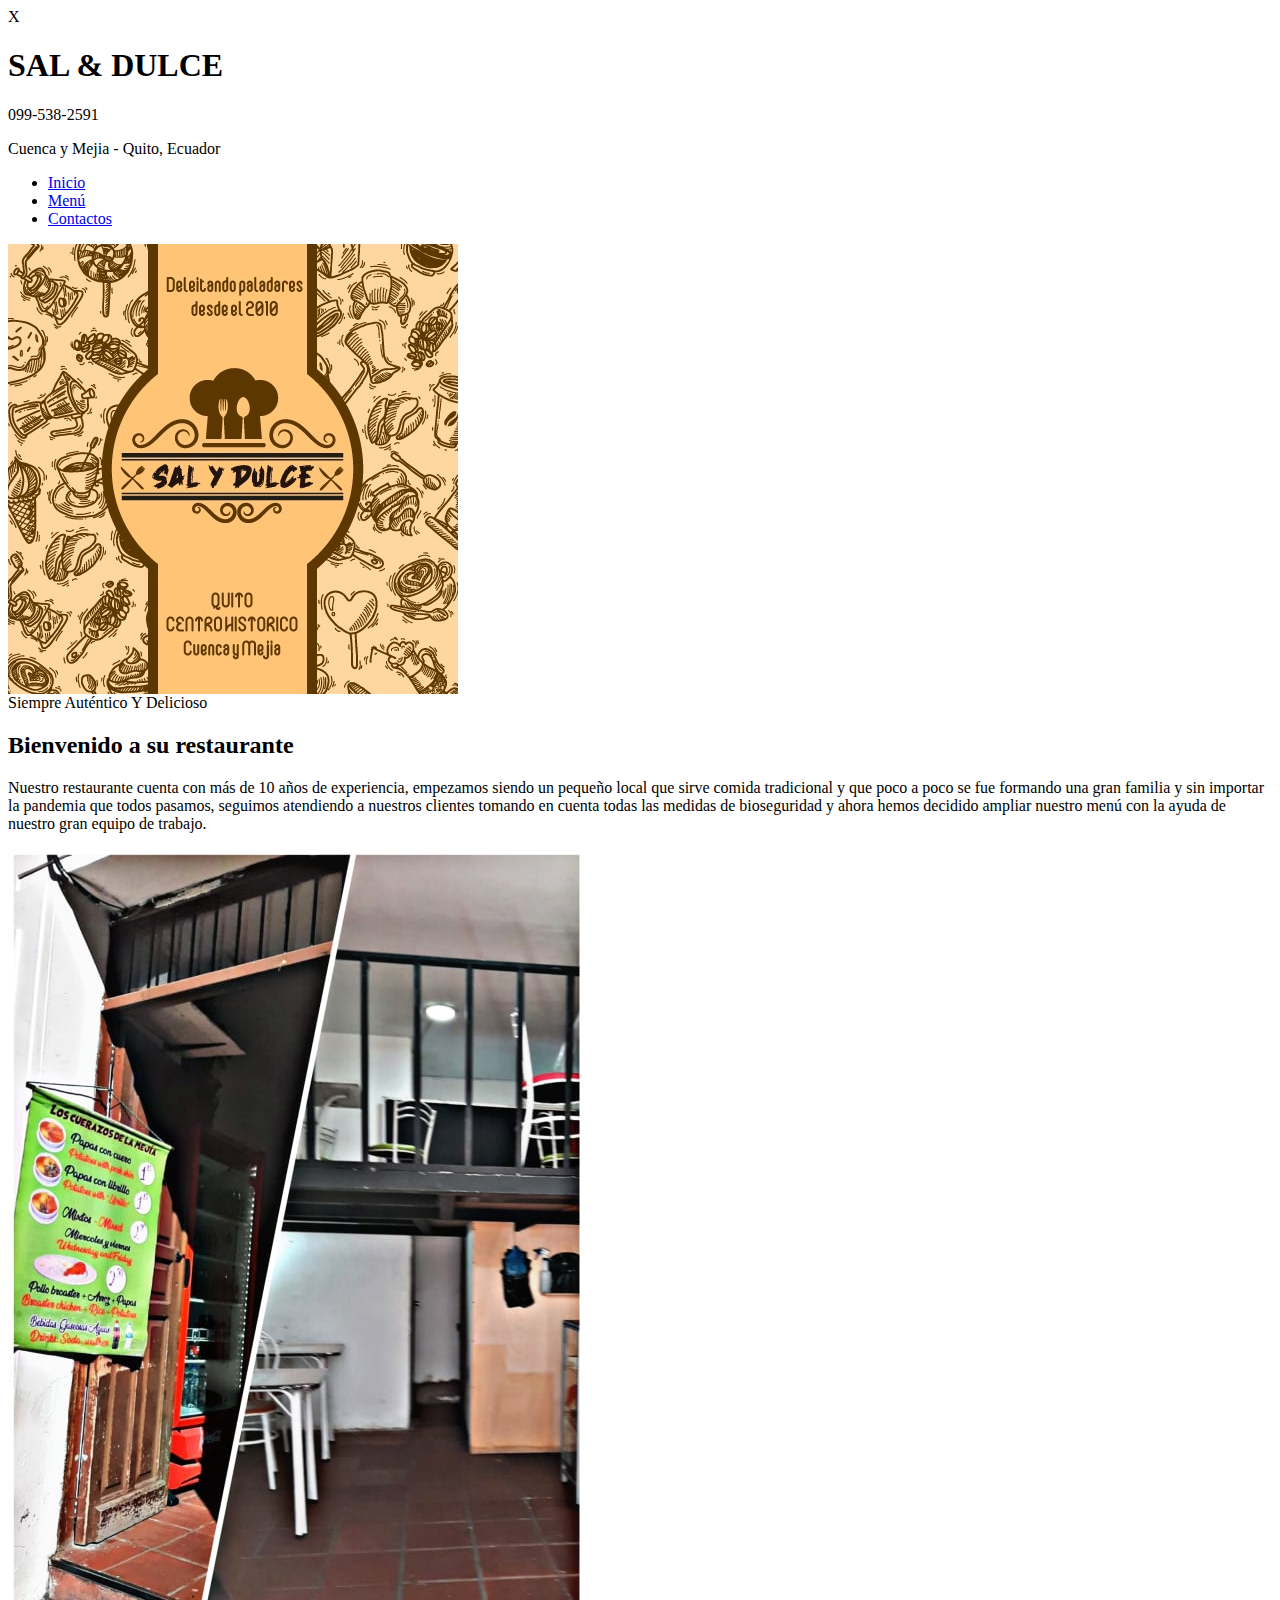
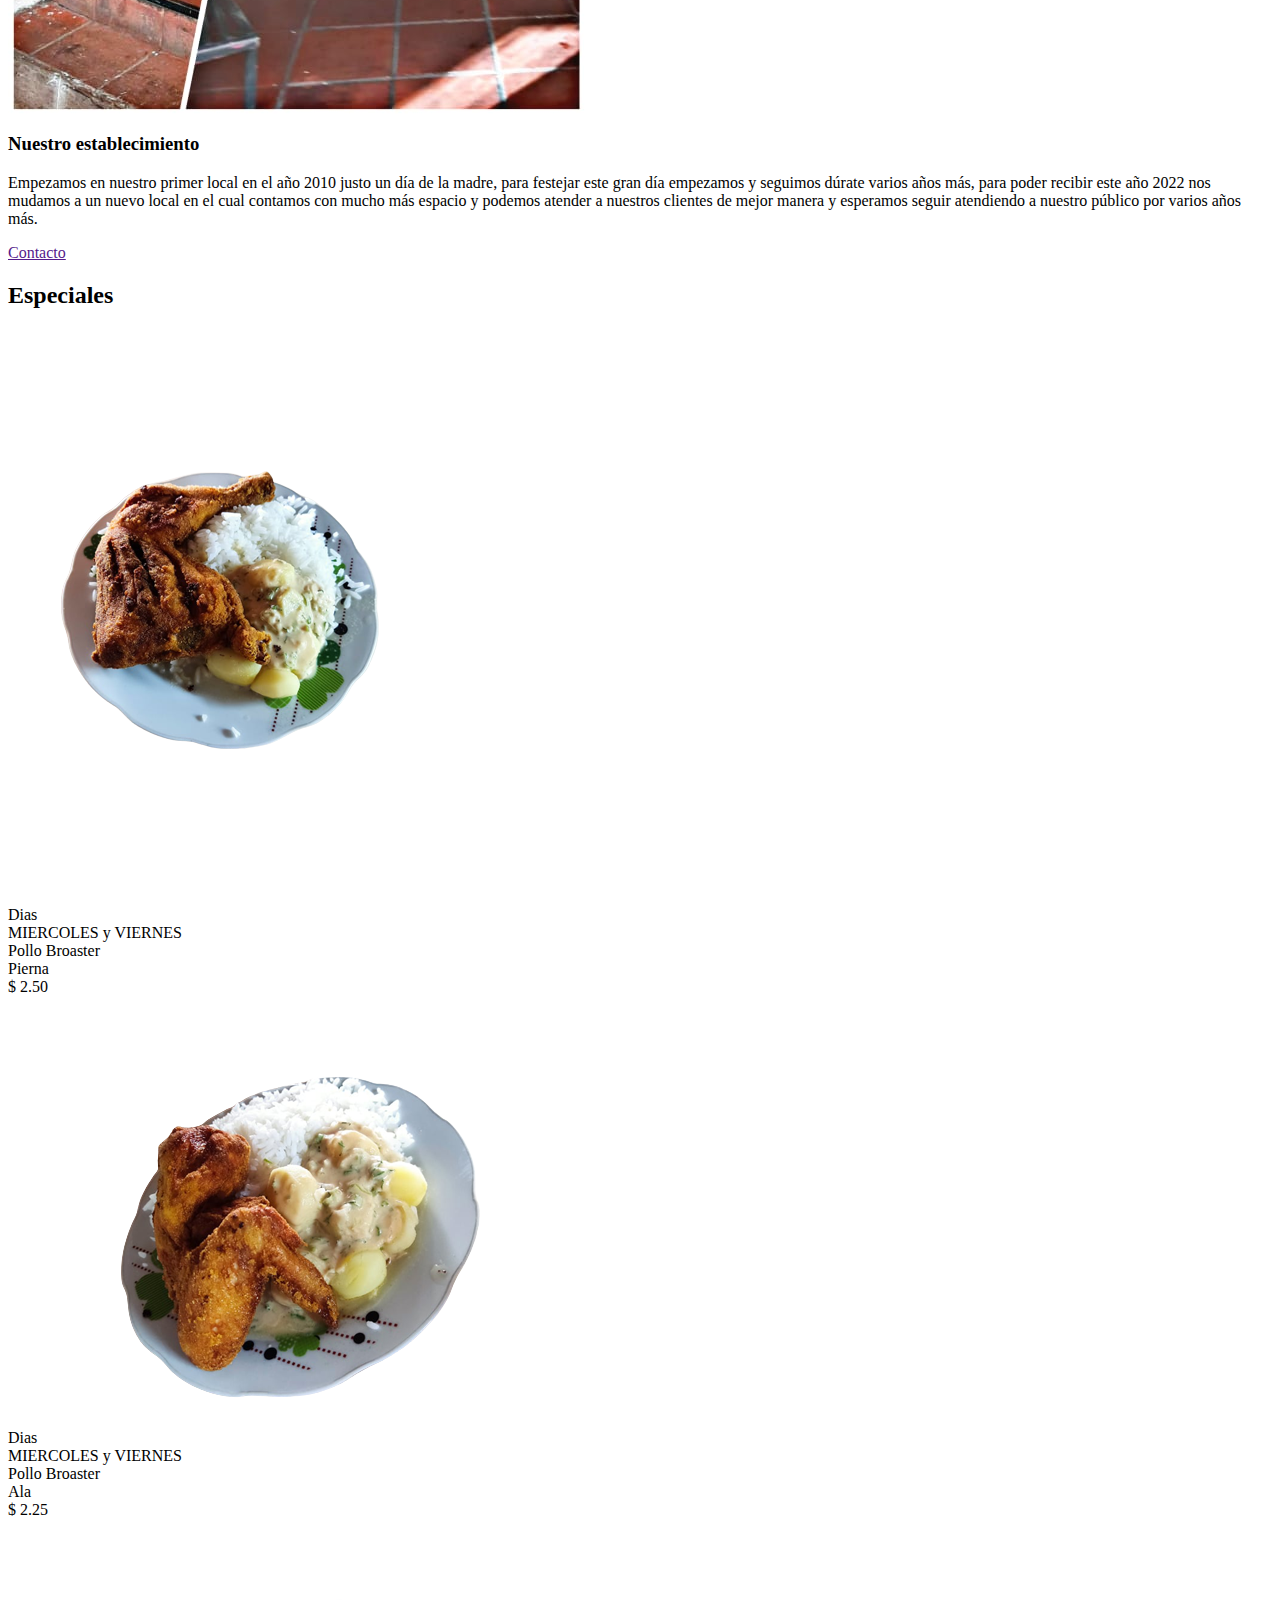
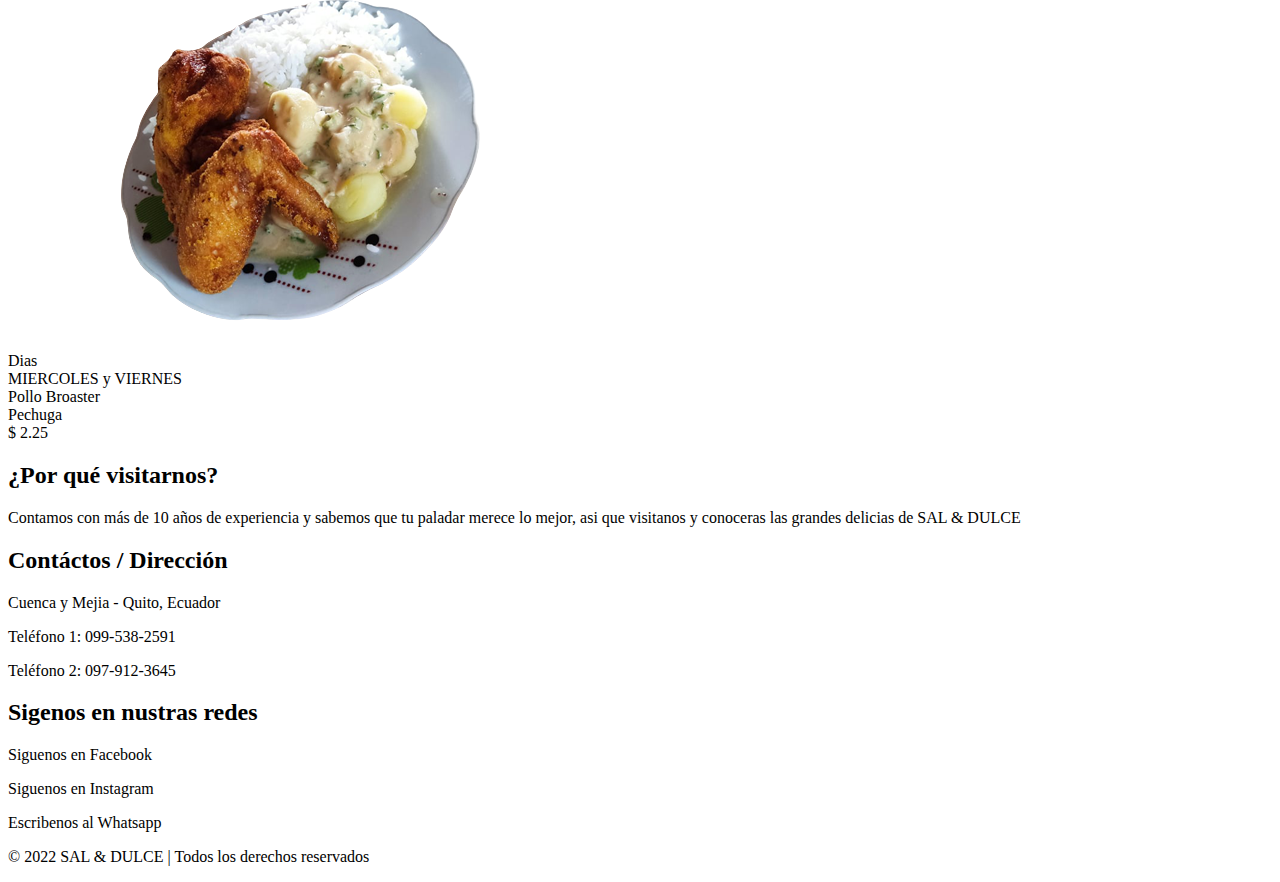
==== index.html @ 640c5a64 "Add files via upload" ====
<html lang="es">
  <head>
    <meta charset="utf-8">
    <title>SAL & DULCE</title>
    <meta name="viewport" content="width=device-width, user-scalable=yes, initial-scale=1.0, maximum-scale=3.0, minimum-scale=1.0">
    <link rel="shortcut icon" href="imagen/Pestaña.jpeg" type="img/x-icon">
    <link rel="stylesheet" href="estilos.css">
    <link rel="stylesheet" href="css/fontello.css">
  </head>
  <body>
    <div class="modal" id="modal">
      <div class="modal__content">
        <img src="" alt="" class="modal__img" id="modal__img">
      </div>
      <div class="modal__boton" id="modal__boton">X</div>
    </div>
    <header class="main-header">
      <div class="container container--flex">
        <div class="logo-container column column--50">
          <h1 class="logo">SAL & DULCE</h1>
        </div>
        <div class="main-header__contacInfo column column--50">
          <p class="main-header__contacInfo__phone">
            <span class="icon-phone">099-538-2591</span>
          </p>
          <p class="main-header__contacInfo__address">
            <span class="icon-location">Cuenca y Mejia - Quito, Ecuador</span>
          </p>
        </div>
      </div>
      </header>
      <nav class="main-nav">
        <div class="container container--flex">
          <span class="icon-menu" id="btnmenu"></span>
          <ul class="menu" id="menu">
            <li class="menu__item"><a href="index.html" class="menu__link menu__link--select">Inicio</a></li>
            <!--<li class="menu__item"><a href="nosotros.html" class="menu__link">Nosotros</a></li>-->
            <li class="menu__item"><a href="menu.html" class="menu__link">Menú</a></li>
            <li class="menu__item"><a href="contacto.html" class="menu__link">Contactos</a></li>
          </ul>
          <div class="social-icon">
            <a href="https://www.facebook.com/Sal-Dulce-102624468648992" class="social-icon__link">
              <spam class="icon-facebook"></spam>
            </a>
            <a href="https://www.instagram.com/salydulce58/" class="social-icon__link">
              <spam class="icon-instagram"></spam>
            </a>
            <a href="" class="social-icon__link">
              <spam class="icon-whatsapp"></spam>
            </a>
          </div>
        </div>
      </nav>
      <section class="banner">
        <img src="imagen/baner-inicio.jpeg" alt="" class="banner__img">
        <div class="banner__content">Siempre Auténtico Y Delicioso</div>
      </section>
      <main class="main">
        <section class="group group--color">
          <div class="container">
            <h2 class="main__title">Bienvenido a su restaurante</h2>
            <p class="main__txt">Nuestro restaurante cuenta con más de 10 años de experiencia, empezamos siendo un pequeño local que sirve comida tradicional y que poco a poco se fue formando una gran familia y sin importar la pandemia que todos pasamos, seguimos atendiendo a nuestros clientes tomando en cuenta todas las medidas de bioseguridad y ahora hemos decidido ampliar nuestro menú con la ayuda de nuestro gran equipo de trabajo.</p>
          </div>
        </section>
        <section class="group main__about__description">
          <div class="container container--flex">
            <div class="column column--50">
              <img src="imagen/local.jpg" alt="">
            </div>
            <div class="column column--50">
              <h3 class="column__title">Nuestro establecimiento</h3>
              <p class="column__txt">Empezamos en nuestro primer local en el año 2010 justo un día de la madre, para festejar este gran día empezamos y seguimos dúrate varios años más, para poder recibir este año 2022 nos mudamos a un nuevo local en el cual contamos con mucho más espacio y podemos atender a nuestros clientes de mejor manera y esperamos seguir atendiendo a nuestro público por varios años más.</p>
              <a href="" class="btn btn--contact">Contacto</a>
            </div>
          </div>
        </section>
        <section class="group today-special">
          <h2 class="group__title">Especiales</h2>
          <div class="container container--flex">
              <div class="column column--50-25">
                <img src="imagen/comidas/pierna.png" alt="" class="gallery__img today-special__img">
                <div class="today-special__title">Dias <br> MIERCOLES y VIERNES</div>
                <div class="today-special__title">Pollo Broaster <br> Pierna</div>
                <div class="today-special__price">$ 2.50</div>
              </div>
              <div class="column column--50-25">
                <img src="imagen/comidas/ala.png" alt="" class="gallery__img today-special__img">
                <div class="today-special__title">Dias <br> MIERCOLES y VIERNES</div>
                <div class="today-special__title">Pollo Broaster <br> Ala</div>
                <div class="today-special__price">$ 2.25</div>
              </div>
              <div class="column column--50-25">
                <img src="imagen/comidas/ala.png" alt="" class="gallery__img today-special__img">
                <div class="today-special__title">Dias <br> MIERCOLES y VIERNES</div>
                <div class="today-special__title">Pollo Broaster <br> Pechuga</div>
                <div class="today-special__price">$ 2.25</div>
              </div>
          </div>
        </section>
      </main>
      <footer class="main-footer">
        <div class="container container--flex">
          <div class="column column--33">
            <h2 class="column__title">¿Por qué visitarnos?</h2>
            <p class="column__txt">Contamos con más de 10 años de experiencia y sabemos que tu paladar merece lo mejor, asi que visitanos y conoceras las grandes delicias de SAL & DULCE</p>
          </div>
          <div class="column column--33">
            <h2 class="column__title">Contáctos / Dirección</h2>
            <p class="column__txt">Cuenca y Mejia - Quito, Ecuador</p>
            <p class="column__txt">Teléfono 1: 099-538-2591</p>
            <p class="column__txt">Teléfono 2: 097-912-3645</p>
          </div>
          <div class="column column--33">
            <h2 class="column__title">Sigenos en nustras redes</h2>
            <p class="column__txt"><a href="https://www.facebook.com/Sal-Dulce-102624468648992" class="icon-facebook"></a>Siguenos en Facebook</p>
            <p class="column__txt"><a href="https://www.instagram.com/salydulce58/" class="icon-instagram"></a>Siguenos en Instagram</p>
            <p class="column__txt"><a href="" class="icon-whatsapp"></a>Escribenos al Whatsapp</p>
          </div>
          <p class="copy">&copy 2022 SAL & DULCE | Todos los derechos reservados</p>
        </div>
      </footer>
      <script src="js/menu.js"></script>
      <script src="js/modal.js"></script>
  </body>
</html>
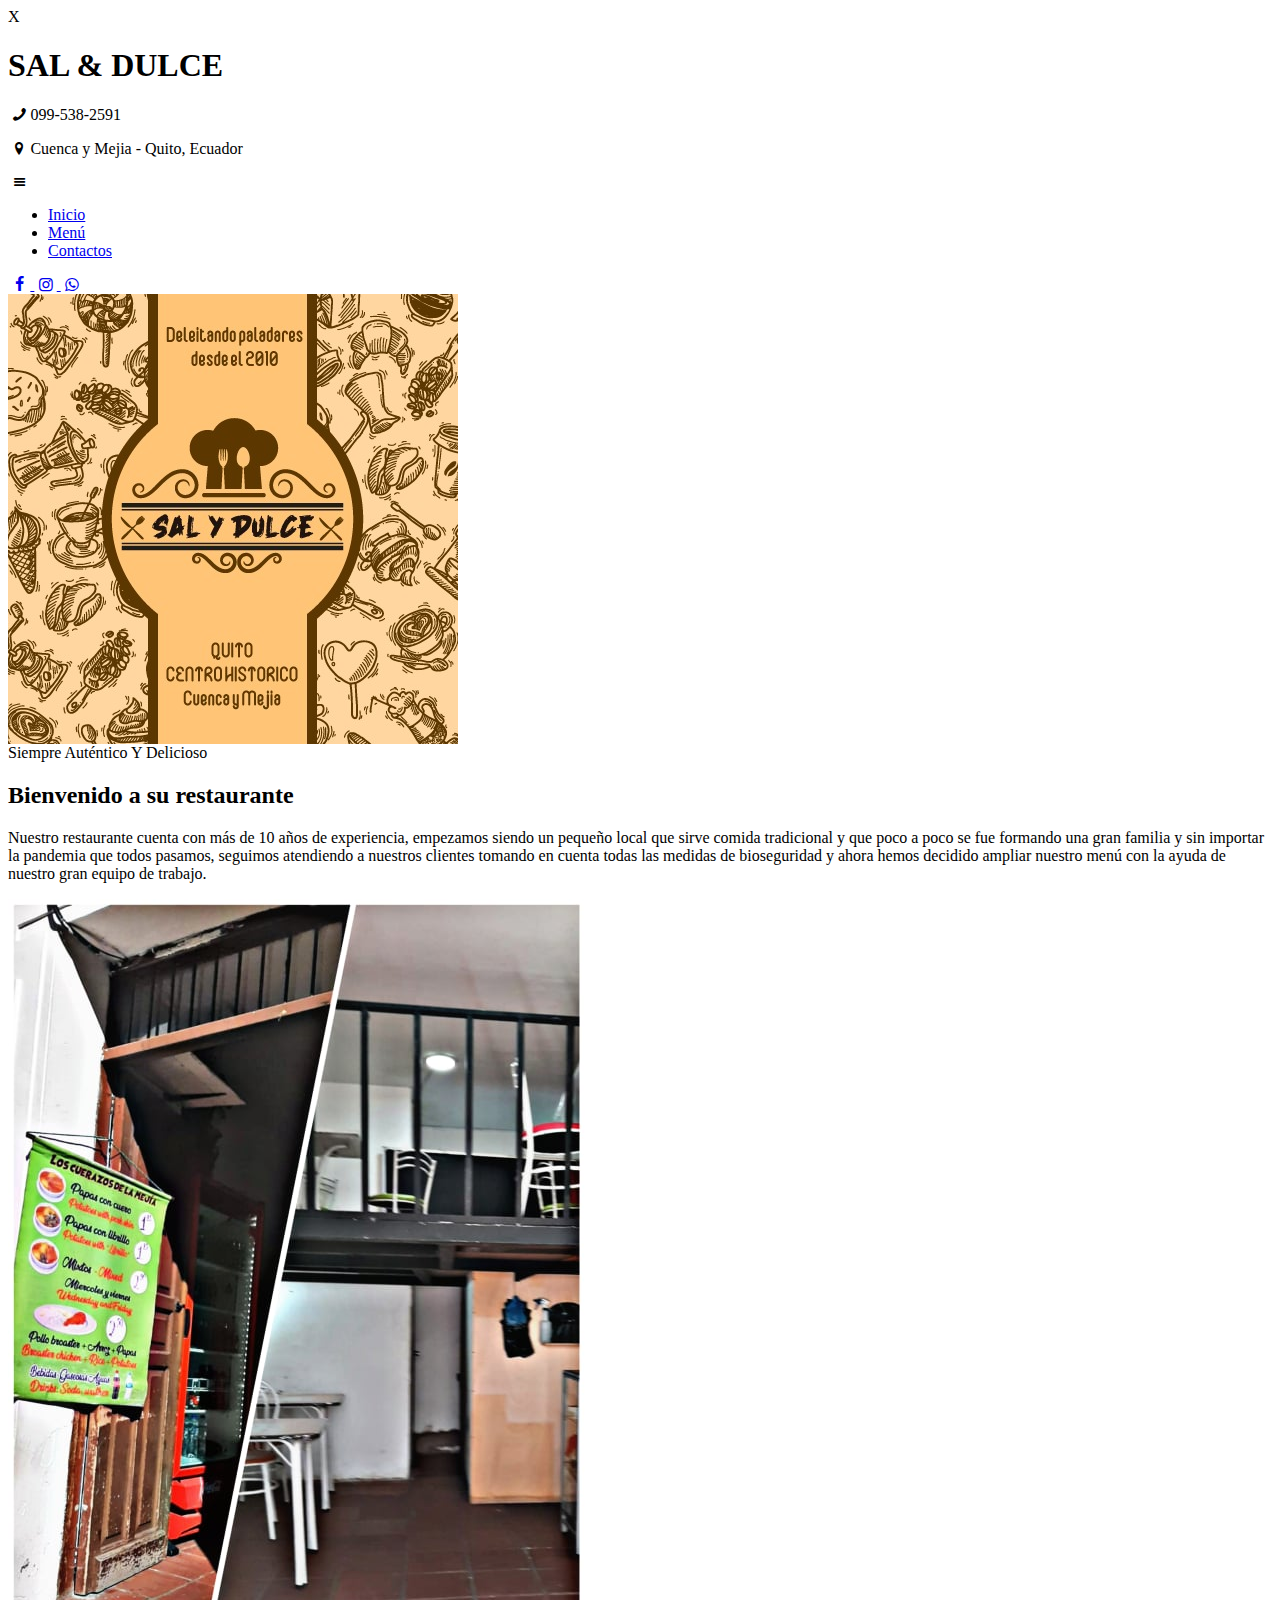
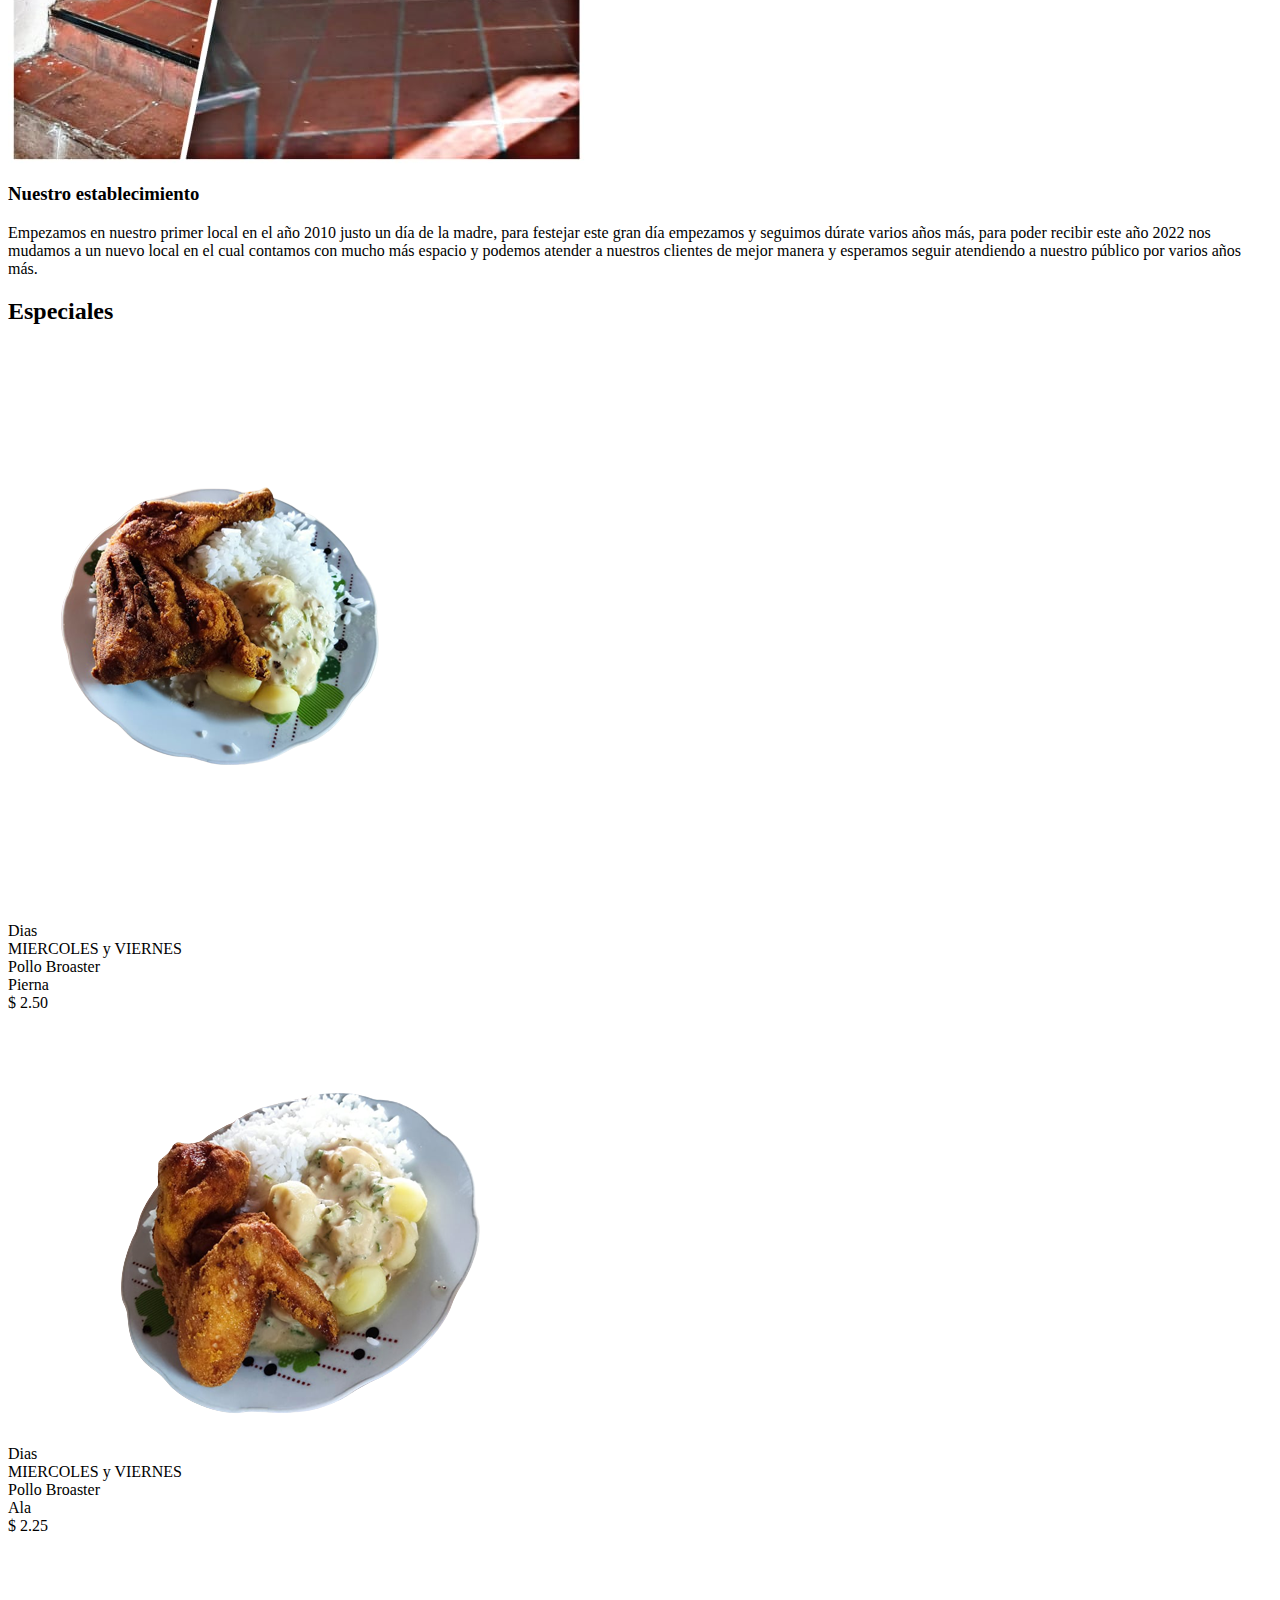
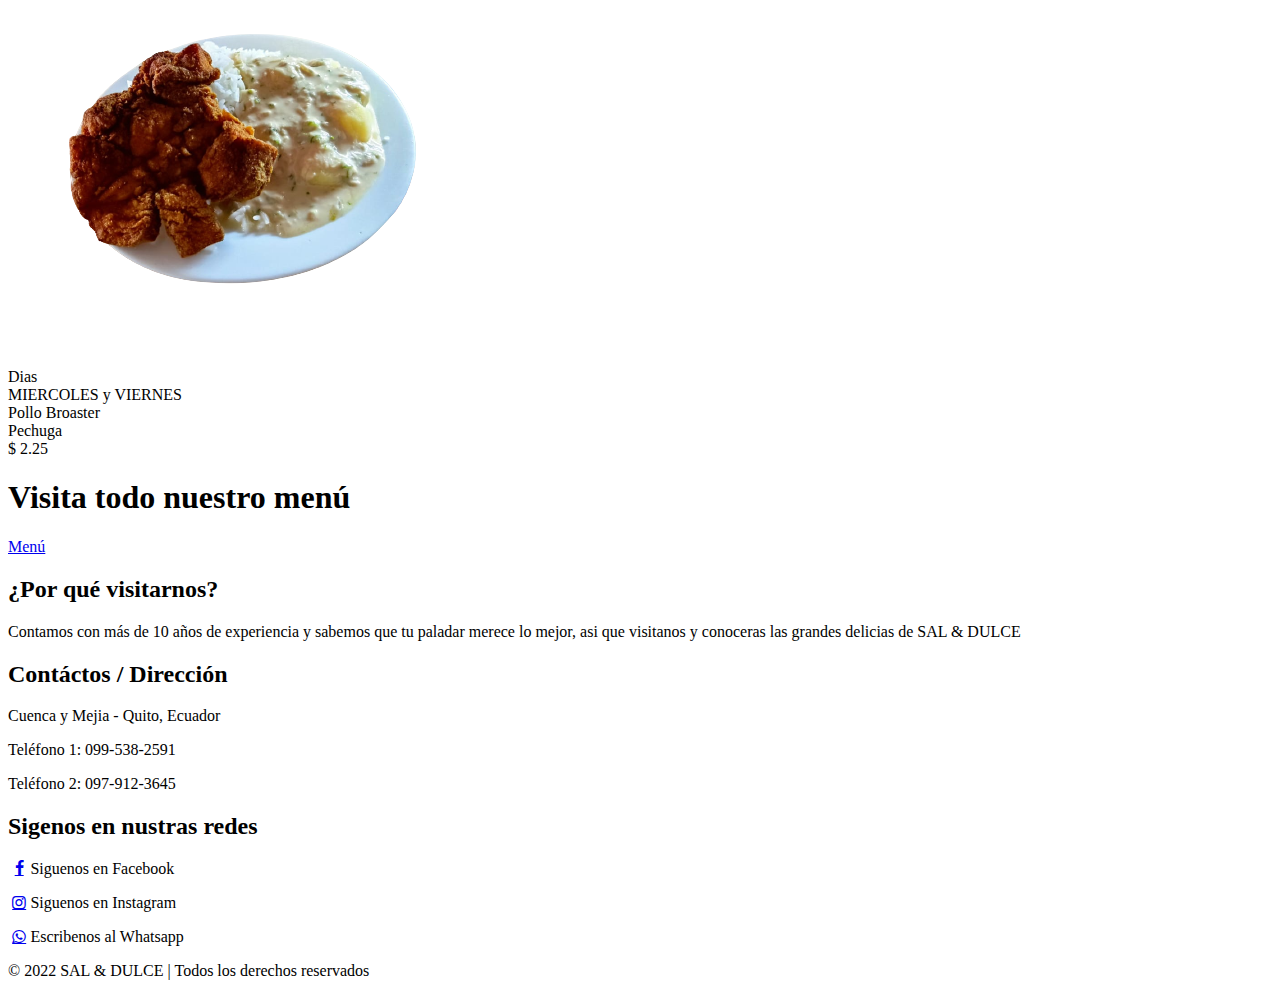
==== commit 0ca70b57: "Add files via upload" ====
--- a/index.html
+++ b/index.html
@@ -45,7 +45,7 @@
             <a href="https://www.instagram.com/salydulce58/" class="social-icon__link">
               <spam class="icon-instagram"></spam>
             </a>
-            <a href="" class="social-icon__link">
+            <a href="https://wa.me/593995382591" class="social-icon__link">
               <spam class="icon-whatsapp"></spam>
             </a>
           </div>
@@ -70,7 +70,8 @@
             <div class="column column--50">
               <h3 class="column__title">Nuestro establecimiento</h3>
               <p class="column__txt">Empezamos en nuestro primer local en el año 2010 justo un día de la madre, para festejar este gran día empezamos y seguimos dúrate varios años más, para poder recibir este año 2022 nos mudamos a un nuevo local en el cual contamos con mucho más espacio y podemos atender a nuestros clientes de mejor manera y esperamos seguir atendiendo a nuestro público por varios años más.</p>
-              <a href="" class="btn btn--contact">Contacto</a>
+              <!--Para mas adelante
+                <a href="" class="btn btn--contact">Contacto</a>-->
             </div>
           </div>
         </section>
@@ -90,7 +91,7 @@
                 <div class="today-special__price">$ 2.25</div>
               </div>
               <div class="column column--50-25">
-                <img src="imagen/comidas/ala.png" alt="" class="gallery__img today-special__img">
+                <img src="imagen/comidas/pechuga.png" alt="" class="gallery__img today-special__img">
                 <div class="today-special__title">Dias <br> MIERCOLES y VIERNES</div>
                 <div class="today-special__title">Pollo Broaster <br> Pechuga</div>
                 <div class="today-special__price">$ 2.25</div>
@@ -98,6 +99,8 @@
           </div>
         </section>
       </main>
+      <h1 class="platos__title title " href="manu.html">Visita todo nuestro menú</h1>
+      <a href="menu.html" class="btn btn--contact">Menú</a>
       <footer class="main-footer">
         <div class="container container--flex">
           <div class="column column--33">
@@ -114,7 +117,7 @@
             <h2 class="column__title">Sigenos en nustras redes</h2>
             <p class="column__txt"><a href="https://www.facebook.com/Sal-Dulce-102624468648992" class="icon-facebook"></a>Siguenos en Facebook</p>
             <p class="column__txt"><a href="https://www.instagram.com/salydulce58/" class="icon-instagram"></a>Siguenos en Instagram</p>
-            <p class="column__txt"><a href="" class="icon-whatsapp"></a>Escribenos al Whatsapp</p>
+            <p class="column__txt"><a href="https://wa.me/593995382591" class="icon-whatsapp"></a>Escribenos al Whatsapp</p>
           </div>
           <p class="copy">&copy 2022 SAL & DULCE | Todos los derechos reservados</p>
         </div>
--- a/css/fontello.css
+++ b/css/fontello.css
@@ -0,0 +1,100 @@
+@font-face {
+  font-family: 'fontello';
+  src: url('../fuentes/fontello.eot?84308937');
+  src: url('../fuentes/fontello.eot?84308937#iefix') format('embedded-opentype'),
+       url('../fuentes/fontello.woff2?84308937') format('woff2'),
+       url('../fuentes/fontello.woff?84308937') format('woff'),
+       url('../fuentes/fontello.ttf?84308937') format('truetype'),
+       url('../fuentes/fontello.svg?84308937#fontello') format('svg');
+  font-weight: normal;
+  font-style: normal;
+}
+/* Chrome hack: SVG is rendered more smooth in Windozze. 100% magic, uncomment if you need it. */
+/* Note, that will break hinting! In other OS-es font will be not as sharp as it could be */
+/*
+@media screen and (-webkit-min-device-pixel-ratio:0) {
+  @font-face {
+    font-family: 'fontello';
+    src: url('../font/fontello.svg?84308937#fontello') format('svg');
+  }
+}
+*/
+[class^="icon-"]:before, [class*=" icon-"]:before {
+  font-family: "fontello";
+  font-style: normal;
+  font-weight: normal;
+  speak: never;
+
+  display: inline-block;
+  text-decoration: inherit;
+  width: 1em;
+  margin-right: .2em;
+  text-align: center;
+  /* opacity: .8; */
+
+  /* For safety - reset parent styles, that can break glyph codes*/
+  font-variant: normal;
+  text-transform: none;
+
+  /* fix buttons height, for twitter bootstrap */
+  line-height: 1em;
+
+  /* Animation center compensation - margins should be symmetric */
+  /* remove if not needed */
+  margin-left: .2em;
+
+  /* you can be more comfortable with increased icons size */
+  /* font-size: 120%; */
+
+  /* Font smoothing. That was taken from TWBS */
+  -webkit-font-smoothing: antialiased;
+  -moz-osx-font-smoothing: grayscale;
+
+  /* Uncomment for 3D effect */
+  /* text-shadow: 1px 1px 1px rgba(127, 127, 127, 0.3); */
+}
+
+.icon-picture:before { content: '\e800'; } /* '' */
+.icon-user:before { content: '\e801'; } /* '' */
+.icon-users:before { content: '\e802'; } /* '' */
+.icon-cancel:before { content: '\e803'; } /* '' */
+.icon-check:before { content: '\e804'; } /* '' */
+.icon-menu:before { content: '\e805'; } /* '' */
+.icon-home:before { content: '\e806'; } /* '' */
+.icon-phone:before { content: '\e807'; } /* '' */
+.icon-chat:before { content: '\e808'; } /* '' */
+.icon-mobile:before { content: '\e809'; } /* '' */
+.icon-thumbs-up:before { content: '\e80a'; } /* '' */
+.icon-location-outline:before { content: '\e80b'; } /* '' */
+.icon-mail:before { content: '\e80c'; } /* '' */
+.icon-cafe:before { content: '\e80d'; } /* '' */
+.icon-group:before { content: '\e80e'; } /* '' */
+.icon-rss:before { content: '\e80f'; } /* '' */
+.icon-chat-1:before { content: '\e810'; } /* '' */
+.icon-tag:before { content: '\e811'; } /* '' */
+.icon-share:before { content: '\e812'; } /* '' */
+.icon-location:before { content: '\e813'; } /* '' */
+.icon-calendar:before { content: '\e814'; } /* '' */
+.icon-menu-outline:before { content: '\e815'; } /* '' */
+.icon-clock:before { content: '\e816'; } /* '' */
+.icon-rain:before { content: '\e817'; } /* '' */
+.icon-cloud-sun:before { content: '\e818'; } /* '' */
+.icon-rain-1:before { content: '\e819'; } /* '' */
+.icon-rain-inv:before { content: '\e81a'; } /* '' */
+.icon-cancel-1:before { content: '\e81b'; } /* '' */
+.icon-left-bold:before { content: '\e81c'; } /* '' */
+.icon-calendar-1:before { content: '\e81d'; } /* '' */
+.icon-cancel-2:before { content: '\e81e'; } /* '' */
+.icon-restaurant:before { content: '\e832'; } /* '' */
+.icon-twitter:before { content: '\f099'; } /* '' */
+.icon-facebook:before { content: '\f09a'; } /* '' */
+.icon-instagram:before { content: '\f16d'; } /* '' */
+.icon-apple:before { content: '\f179'; } /* '' */
+.icon-android:before { content: '\f17b'; } /* '' */
+.icon-google:before { content: '\f1a0'; } /* '' */
+.icon-whatsapp:before { content: '\f232'; } /* '' */
+.icon-credit-card-alt:before { content: '\f283'; } /* '' */
+.icon-id-card-o:before { content: '\f2c3'; } /* '' */
+.icon-thermometer:before { content: '\f2c7'; } /* '' */
+.icon-dropbox:before { content: '\f330'; } /* '' */
+.icon-search:before { content: '\f50d'; } /* '' */
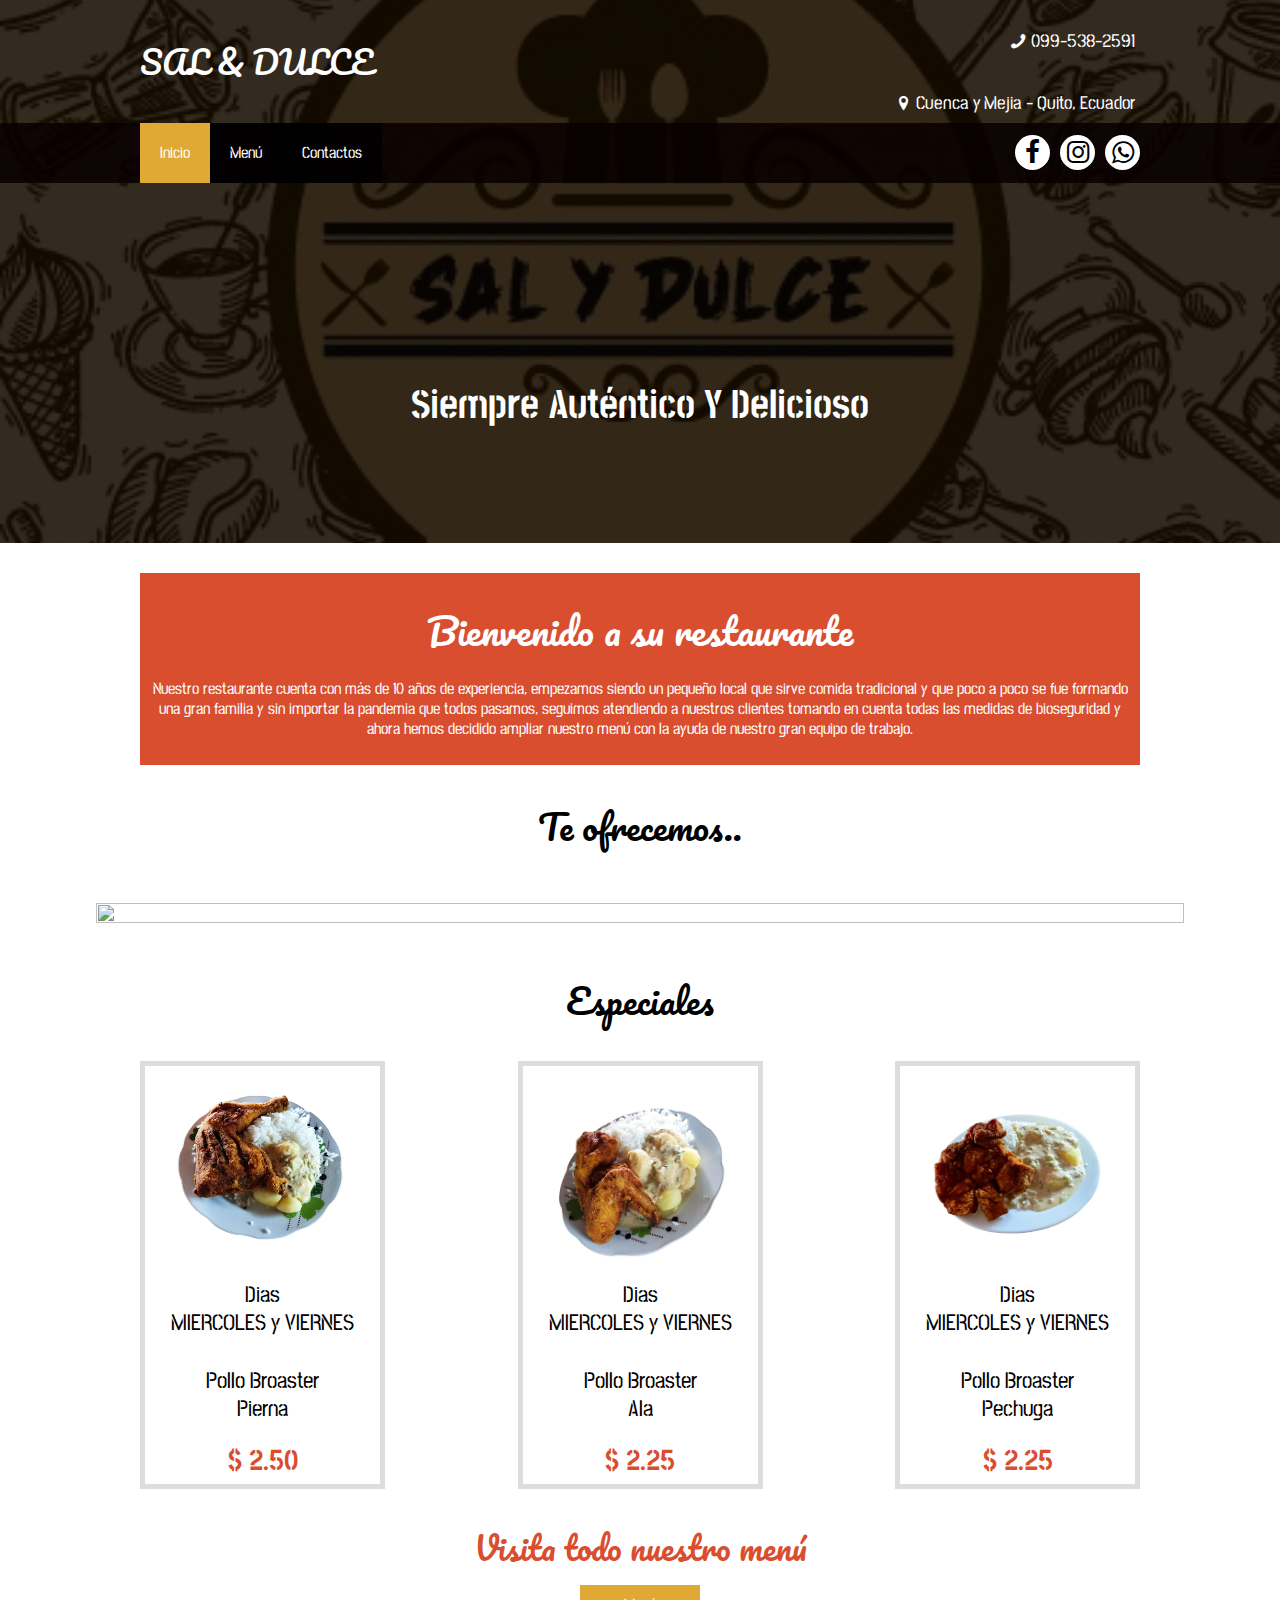
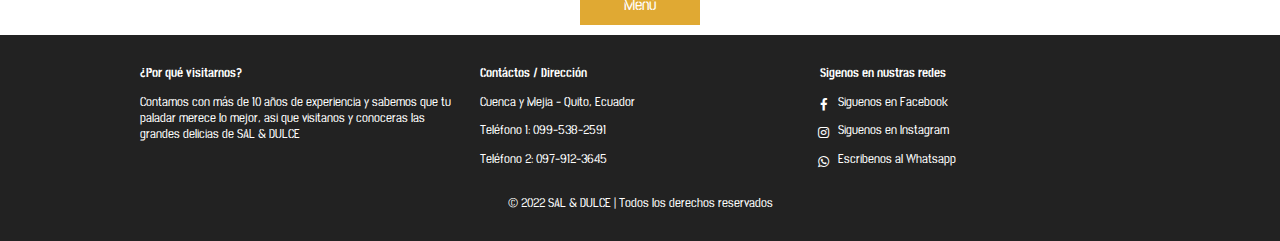
==== commit 654d3fc0: "Add files via upload" ====
--- a/index.html
+++ b/index.html
@@ -62,19 +62,15 @@
             <p class="main__txt">Nuestro restaurante cuenta con más de 10 años de experiencia, empezamos siendo un pequeño local que sirve comida tradicional y que poco a poco se fue formando una gran familia y sin importar la pandemia que todos pasamos, seguimos atendiendo a nuestros clientes tomando en cuenta todas las medidas de bioseguridad y ahora hemos decidido ampliar nuestro menú con la ayuda de nuestro gran equipo de trabajo.</p>
           </div>
         </section>
-        <section class="group main__about__description">
-          <div class="container container--flex">
-            <div class="column column--50">
-              <img src="imagen/local.jpg" alt="">
-            </div>
-            <div class="column column--50">
-              <h3 class="column__title">Nuestro establecimiento</h3>
-              <p class="column__txt">Empezamos en nuestro primer local en el año 2010 justo un día de la madre, para festejar este gran día empezamos y seguimos dúrate varios años más, para poder recibir este año 2022 nos mudamos a un nuevo local en el cual contamos con mucho más espacio y podemos atender a nuestros clientes de mejor manera y esperamos seguir atendiendo a nuestro público por varios años más.</p>
-              <!--Para mas adelante
-                <a href="" class="btn btn--contact">Contacto</a>-->
-            </div>
-          </div>
-        </section>
+        <h2 class="group__title">Te ofrecemos..</h2>
+        <div class="slider">
+          <ul>
+            <li><a href="menu.html"><img src="publicidad/Papas con.png" alt=""></li></a>
+            <li><a href="menu.html"><img src="publicidad/colas.png" alt=""></li></a>
+            <li><a href="menu.html"><img src="publicidad/Pollo broaster.png" alt=""></li></a>
+          </ul>
+        </div> 
+
         <section class="group today-special">
           <h2 class="group__title">Especiales</h2>
           <div class="container container--flex">
--- a/estilos.css
+++ b/estilos.css
@@ -0,0 +1,473 @@
+@font-face {
+  font-family: "Pacifico";
+  src: url(fuentes/Pacifico-Regular.ttf)
+}
+@font-face {
+  font-family: "Stick No Bills";
+  src: url(fuentes/StickNoBills-Regular.ttf)
+}
+@font-face {
+  font-family: "Stick No Bills";
+  font-weight: bold;
+  src: url(fuentes/StickNoBills-Bold.ttf)
+}
+*{
+  box-sizing: border-box;
+}
+body{
+  font-family: 'Stick No Bills', sans-serif;
+  margin: 0;
+}
+/*---------------------Estilos base----------------*/
+img{
+  display: block;
+  width: 100%;
+  max-width: 100%;
+}
+h1, h2, h3, h4, h5, h6 {
+  margin: 0;
+}
+.container {
+  width: 100%;
+  margin: auto;
+}
+.container--flex {
+  display: flex;
+  flex-wrap: wrap;
+  justify-content: space-between;
+  align-items: center;
+}
+.column{
+  width: 100%;
+}
+/*---------------------Estilos del header----------------*/
+.main-header{
+  width: 100%;
+}
+.logo {
+  font-size: 1.8em;
+  color: #DE423A;
+  padding: 10px;
+  font-family: 'Pacifico', cursive;
+  font-weight: 100;
+}
+.main-header__contacInfo__phone{
+  background: #D84E2F;
+  color: #fff;
+  margin: 0, auto;
+  padding: 10px;
+}
+.main-header__contacInfo__address {
+  padding: 10px;
+  margin: 0;
+}
+.main-header [class*="icon-"] {
+  position: relative;
+  top: 2px;
+  right: 5px;
+}
+/*---------------------Estilos del menu----------------*/
+.main-nav{
+  width: 100%;
+  position: relative;
+  z-index: 2000;
+  padding: 10px;
+}
+.icon-menu{
+  display: block;
+  color: #fff;
+  border: 1px solid #fff;
+  border-radius: 3px;
+  width: 40px;
+  height: 40px;
+  line-height: 45px;
+  text-align: center;
+  cursor: pointer;
+  font-size: 1.5em;
+}
+.social-icon{
+  display: flex;
+  justify-content: space-between;
+}
+.social-icon [class*="icon-"] {
+  color: black;
+  margin-left: 10px;
+  display: flex;
+  justify-content: center;
+  align-items: center;
+  font-size: 1.6em;
+  width: 35px;
+  height: 35px;
+  background: #fff;
+  border-radius: 50%;
+}
+.social-icon__link{
+  text-decoration: none;
+}
+.menu{
+  position: absolute;
+  top: 60px;
+  left: 0;
+  width: 100%;
+  background: rgba(0,0,0,.85);
+  padding: 0;
+  margin: 0;
+  list-style: none;
+  text-align: center;
+  height: 0;
+  overflow: hidden;
+  /*animacion del menu con el mostrar*/
+  transition: height .3s linear;
+}
+.menu__link{
+  display: block;
+  padding: 15px;
+  color: #fff;
+  text-decoration: none;
+}
+.menu__link:hover{
+  background: #E0A933;
+}
+.menu__link--select{
+  background: #E0A933;
+}
+.mostrar{
+  height: 200px;
+}
+/*---------------------Estilos del banner----------------*/
+.banner{
+  margin-top: -55px;
+  position: relative;
+}
+.banner:before{
+  content: '';
+  position: absolute;
+  width: 100%;
+  height: 100%;
+  background: rgba(0,0,0,0.8);
+  z-index: 1000;
+  top: 0;
+}
+.banner__img{
+  width: 100%;
+  height: 550px;
+  object-fit: cover;
+}
+.banner__content{
+  width: 90%;
+  color: #fff;
+  text-align: center;
+  position: absolute;
+  z-index: 1500;
+  top: 75%;
+  left: 50%;
+  transform: translateX(-50%) translateY(-50%);
+  font-size: 1.5em;
+  font-weight: bold;
+}
+/*---------------------Estilos principales----------------*/
+.group--color .container {
+  background: #D84E2F;
+  color: #fff;
+  padding: 10px;
+  text-align: center;
+}
+.main__title {
+  margin: 15px 0;
+  font-size: 1.8em;
+  font-family: 'Pacifico', cursive;
+  font-weight: 100;
+}
+.column__title{
+  font-size: 1.3em;
+}
+.main__about__description .column:nth-child(2){
+  padding: 10px;
+}
+.btn{
+  display: block;
+  text-align: center;
+  text-decoration: none;
+  width: 120px;
+  background: #E0A933;
+  color: #fff;
+  padding: 10px;
+  margin: 10px auto;
+}
+.group__title{
+  font-family: 'Pacifico', cursive;
+  text-align: center;
+  font-weight: 100;
+  font-size: 1.8em;
+  margin: 30px;
+}
+.today-special .column {
+  margin-bottom: 30px;
+  text-align: center;
+}
+.today-special__img{
+  margin: auto;
+  max-width: 350px;
+  transition: all 0.5s;
+  cursor: pointer;
+}
+.today-special__img:hover{
+  transform: scale(1.05);
+}
+.today-special__title{
+  font-size: 1.3em;
+  padding-top: 10px;
+  padding-bottom: 20px;
+}
+.today-special__price{
+  font-size: 1.5em;
+  color: #D84E2F;
+  font-weight: bold;
+}
+/*---------------------Estilos del footer----------------*/
+.main-footer{
+  background: #222;
+  color: #fff;
+  padding: 10px;
+  padding-top: 20px;
+  padding-bottom: 20px;
+  font-size: .8em;
+}
+.copy{
+  text-align: center;
+  margin: auto;
+  margin-top: 15px;
+}
+.main-footer [class*="icon-"]{
+  color: #fff;
+  text-decoration: none;
+}
+.main-footer [class*="icon-"]:before{
+  position: relative;
+  top: 3px;
+  right: 5px;
+}
+/*---------------------Estilos responsive----------------*/
+@media screen and (min-width:480px){
+  .logo{
+    color: #fff;
+  }
+  .main-header__contacInfo{
+    text-align: right;
+  }
+  .banner{
+    margin-top: -190px;
+    z-index: -1000;
+  }
+  .main-header__contacInfo__phone{
+    background: none;
+  }
+  .main-header__contacInfo__address{
+    color: #fff;
+  }
+  .column--50{
+    width: 50%;
+  }
+  .main-nav{
+    background: rgba(8, 0, 0, 0.85);
+  }
+  .banner__content{
+    font-size: 2em;
+  }
+  .column--50-25{
+    width: 49%;
+  }
+  .column--33{
+    width: 32%;
+  }
+  .main__about__description .column:nth-child(2){
+    padding-left: 20px;
+    font-size: .9em;
+  }
+  .main__about__description .btn{
+    margin: 0;
+  }
+  .today-special .column{
+    border: 5px solid #ddd;
+    padding: 5px;
+  }
+  .today-special__img{
+    height: 200px;
+    object-fit: cover;
+  }
+  .main-footer .container--flex{
+    align-items: flex-start;
+  }
+}
+
+@media screen and (min-width:768px){
+  .main__title{
+    font-size: 2.2em;
+  }
+  .main__about__description{
+    margin-top: 30px;
+  }
+  .main__about__description .column--50:nth-child(2){
+    font-size: 1em;
+  }
+  .main__about__description .column--50:nth-child(2) .column__txt{
+    line-height: 30px;
+  }
+  .column--50-25{
+    width: 24.5%;
+  }
+  .column__title{
+    font-size: 1em;
+  }
+  .group__title{
+    font-size: 2.2em;
+  }
+}
+@media screen and (min-width:1024px){
+  .container{
+    width: 1000px;
+  }
+  .logo{
+    font-size: 2em;
+    padding: 0;
+  }
+  .main-header__contacInfo__phone, .main-header__contacInfo__address{
+    padding-right: 0;
+    font-size: 1.15em;
+  }
+  .main-nav{
+    padding: 0;
+  }
+  .banner__content{
+    font-size: 2.5em;
+  }
+  .icon-menu{
+    display: none;
+  }
+  .menu{
+    position: static;
+    display: flex;
+    height: auto;
+    width: auto;
+  }
+  .menu__link{
+    padding: 20px;
+  }
+  .group--color .container{
+    margin-top: 30px;
+    margin-bottom: 30px;
+    opacity: 20px;
+  }
+  .main__title{
+    font-size: 2.3em;
+  }
+  .main__about__description .column--50:nth-child(2) .column__tx{
+    line-height: 45px;
+  }
+  .today-special__title{
+    font-size: 1.4em;
+  }
+  .today-special__price{
+    font-size: 1.8em;
+  }
+  .main-footer{
+    padding-top: 30px;
+    padding-bottom: 30px;
+  }
+}
+@media screen and (min-width:1600px){
+  .container {
+    width: 1600px;
+  }
+  .main__about__description .column:nth-child(1) img{
+    width: 100%;
+    height: 350px;
+    object-fit: cover;
+  }
+  .today-special__img{
+    height: 300px;
+  }
+}
+/*---------------------Estilos modal----------------*/
+.modal {
+  width: 100%;
+  min-height: 100vh;
+  background: rgba(0,0,0,0.9);
+  position: fixed;
+  top: 0;
+  left: 0;
+  z-index: 1000000;
+  display: none;
+}
+.modal__content{
+  display: flex;
+  justify-content: center;
+  align-items: center;
+  height: 100vh;
+}
+.modal__img{
+  width: 50%;
+}
+.modal__boton{
+  position: absolute;
+  top: 10px;
+  right: 10px;
+  color: #fff;
+  cursor: pointer;
+  font-weight: bold;
+  width: 50px;
+  height: 50px;
+  line-height: 50px;
+  background: #D84E2F;
+  font-size: 3.3em;
+  text-align: center;
+  border-radius: 50%;
+  font-family: monospace;
+}
+.modal--open{
+  display: block;
+}
+/*Estilos del otro boton del manu*/
+.title{
+  color: #D84E2F;
+  font-family: 'Pacifico', cursive;
+  font-weight: 100;
+  text-align: center;
+}
+/*-------------Estilos de la galeria infinita-------------*/
+.slider{
+  width: 85%;
+  margin: auto;
+  overflow: hidden;
+}
+.slider ul{
+  display: flex;
+  padding: 0;
+  width: 300%;
+
+  animation: cambio 20s infinite;
+}
+.slider li{
+  width: 100%;
+  list-style: none;
+  cursor: pointer;
+}
+.slider img{
+  width: 100%;
+}
+@keyframes cambio {
+  0% {margin-left: 0;}
+  15% {margin-left: 0;}
+
+  18% {margin-left: -100%;}
+  28% {margin-left: -100%;}
+
+  31% {margin-left: -200%;}
+  41% {margin-left: -200%;}
+
+  /*39% {margin-left: -300%;}
+  49% {margin-left: -300%;}
+
+  52% {margin-left: -400%;}
+  62% {margin-left: -400%;}*/
+}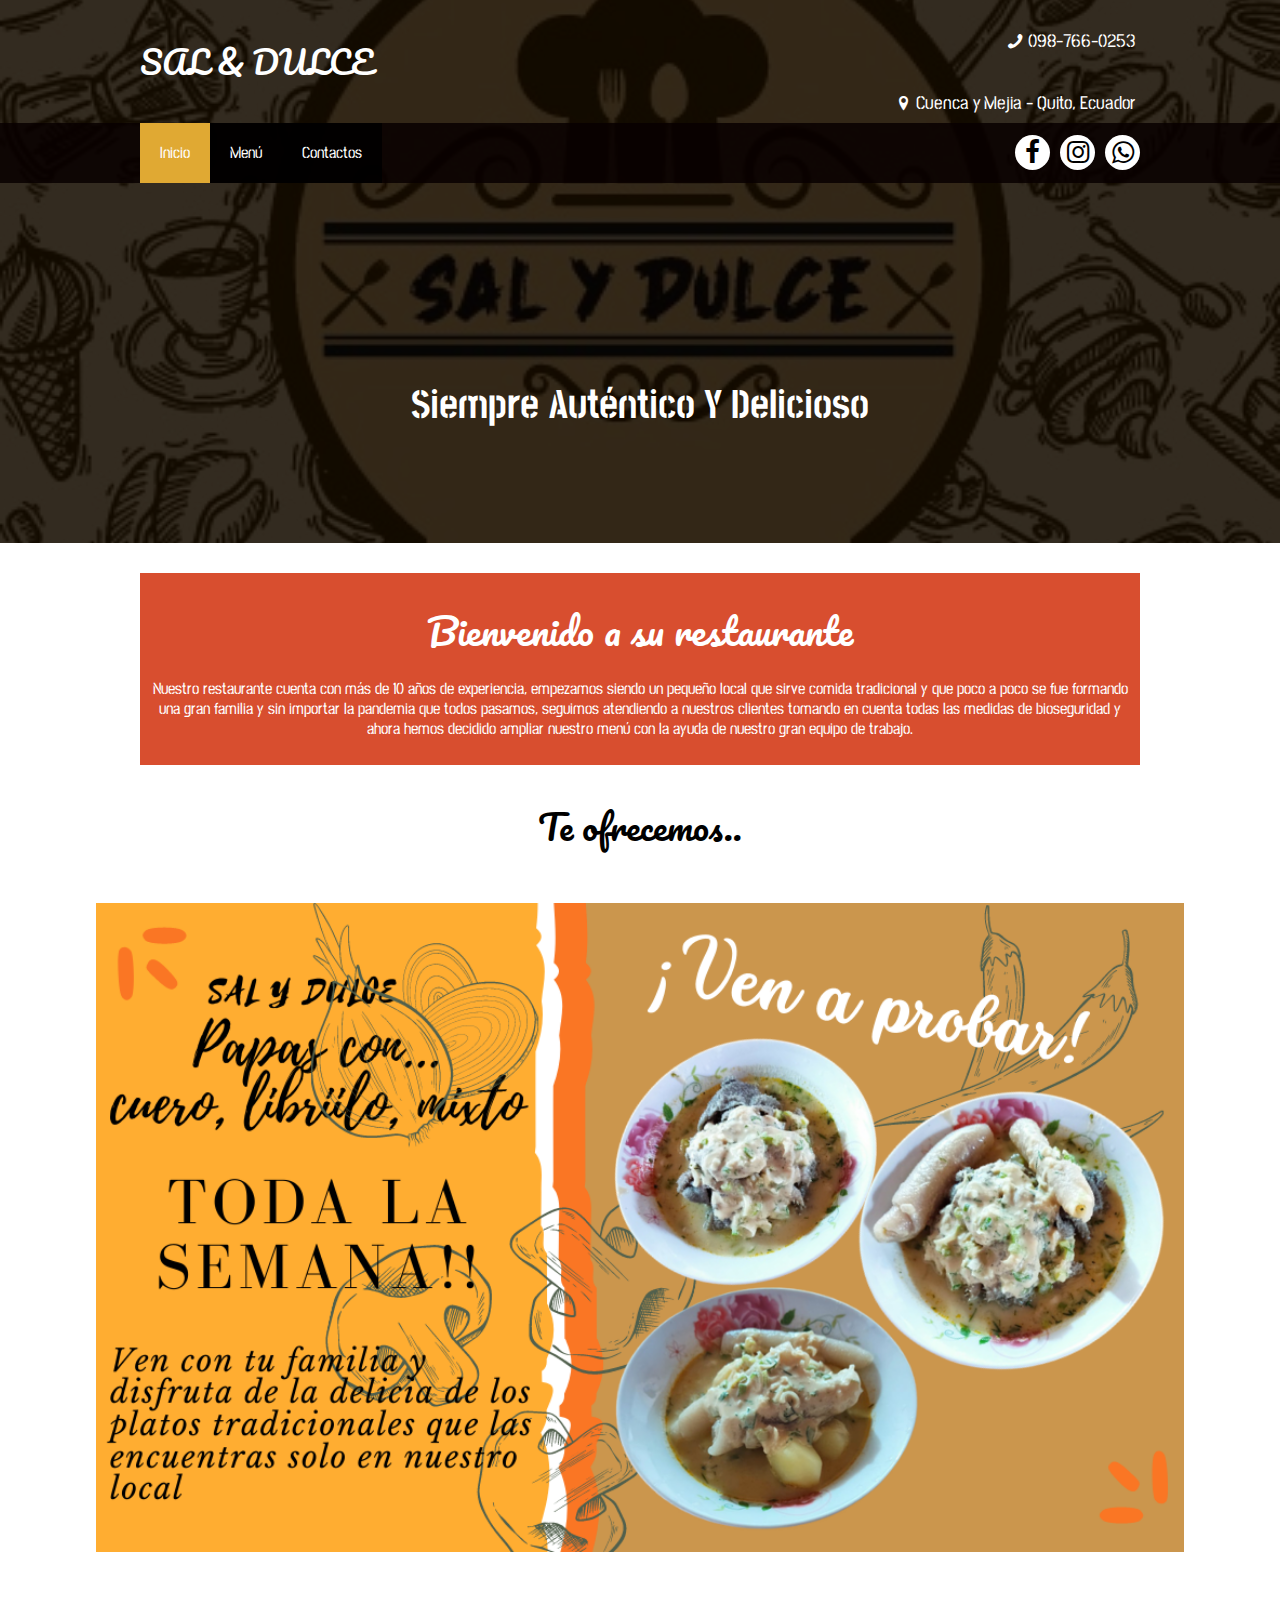
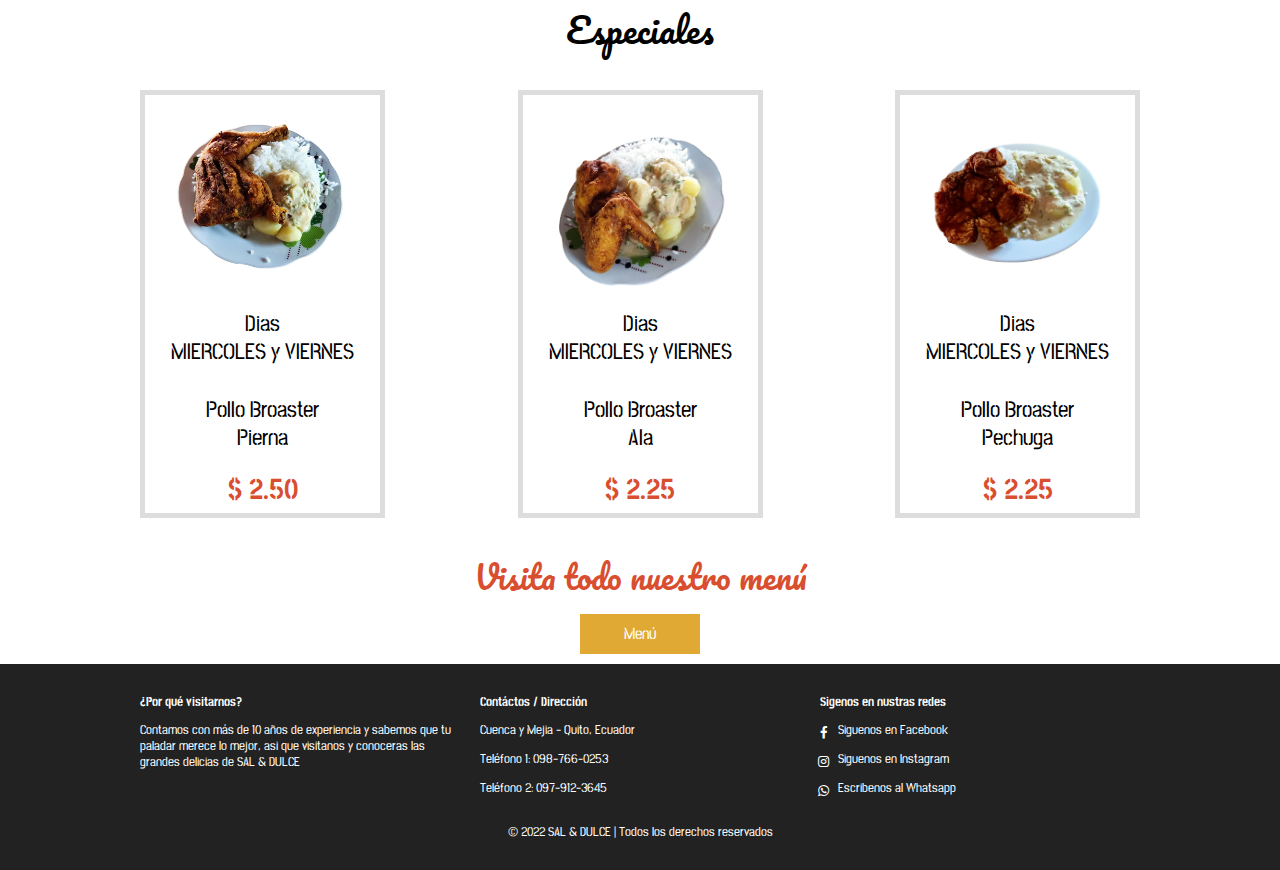
==== commit cae3ded5: "Add files via upload" ====
--- a/index.html
+++ b/index.html
@@ -21,7 +21,7 @@
         </div>
         <div class="main-header__contacInfo column column--50">
           <p class="main-header__contacInfo__phone">
-            <span class="icon-phone">099-538-2591</span>
+            <span class="icon-phone">098-766-0253</span>
           </p>
           <p class="main-header__contacInfo__address">
             <span class="icon-location">Cuenca y Mejia - Quito, Ecuador</span>
@@ -45,7 +45,7 @@
             <a href="https://www.instagram.com/salydulce58/" class="social-icon__link">
               <spam class="icon-instagram"></spam>
             </a>
-            <a href="https://wa.me/593995382591" class="social-icon__link">
+            <a href="https://wa.me/593987660253" class="social-icon__link">
               <spam class="icon-whatsapp"></spam>
             </a>
           </div>
@@ -106,14 +106,14 @@
           <div class="column column--33">
             <h2 class="column__title">Contáctos / Dirección</h2>
             <p class="column__txt">Cuenca y Mejia - Quito, Ecuador</p>
-            <p class="column__txt">Teléfono 1: 099-538-2591</p>
+            <p class="column__txt">Teléfono 1: 098-766-0253</p>
             <p class="column__txt">Teléfono 2: 097-912-3645</p>
           </div>
           <div class="column column--33">
             <h2 class="column__title">Sigenos en nustras redes</h2>
             <p class="column__txt"><a href="https://www.facebook.com/Sal-Dulce-102624468648992" class="icon-facebook"></a>Siguenos en Facebook</p>
             <p class="column__txt"><a href="https://www.instagram.com/salydulce58/" class="icon-instagram"></a>Siguenos en Instagram</p>
-            <p class="column__txt"><a href="https://wa.me/593995382591" class="icon-whatsapp"></a>Escribenos al Whatsapp</p>
+            <p class="column__txt"><a href="https://wa.me/593987660253" class="icon-whatsapp"></a>Escribenos al Whatsapp</p>
           </div>
           <p class="copy">&copy 2022 SAL & DULCE | Todos los derechos reservados</p>
         </div>
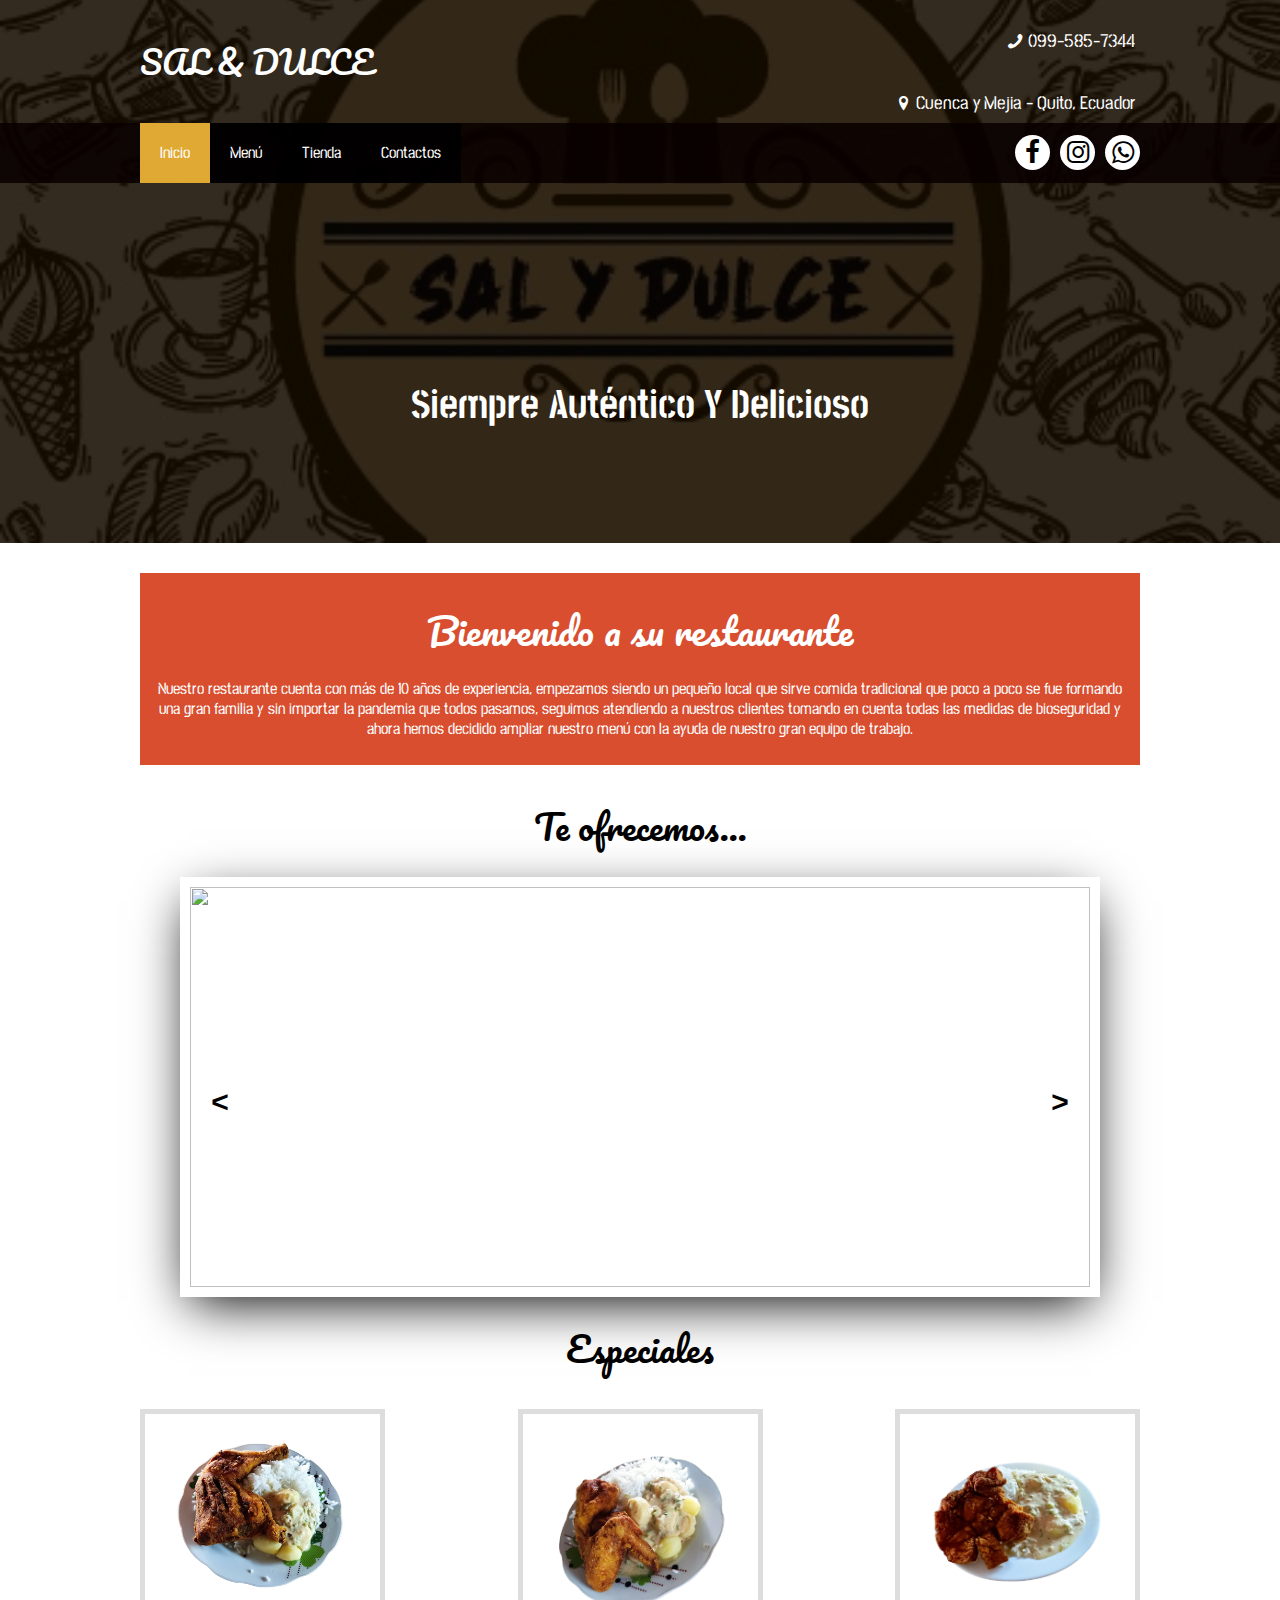
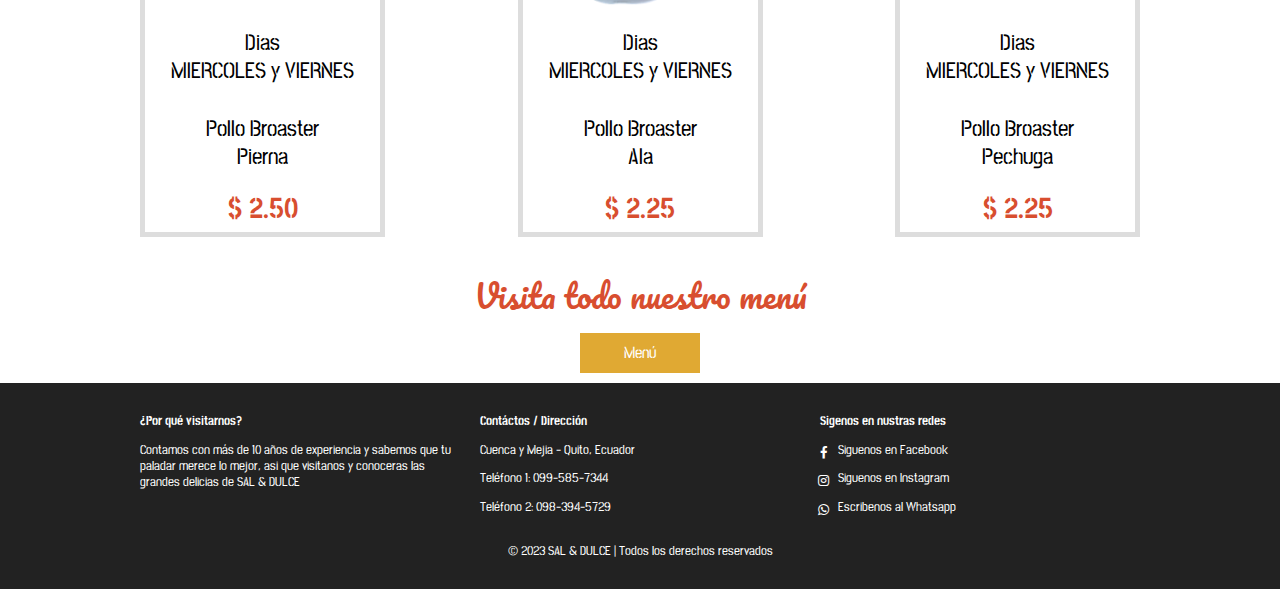
==== commit 47fdd16b: "Add files via upload" ====
--- a/index.html
+++ b/index.html
@@ -1,124 +1,143 @@
 <html lang="es">
-  <head>
-    <meta charset="utf-8">
-    <title>SAL & DULCE</title>
-    <meta name="viewport" content="width=device-width, user-scalable=yes, initial-scale=1.0, maximum-scale=3.0, minimum-scale=1.0">
-    <link rel="shortcut icon" href="imagen/Pestaña.jpeg" type="img/x-icon">
-    <link rel="stylesheet" href="estilos.css">
-    <link rel="stylesheet" href="css/fontello.css">
-  </head>
-  <body>
-    <div class="modal" id="modal">
-      <div class="modal__content">
-        <img src="" alt="" class="modal__img" id="modal__img">
+
+<head>
+  <meta charset="utf-8">
+  <title>SAL & DULCE</title>
+  <meta name="viewport"
+    content="width=device-width, user-scalable=yes, initial-scale=1.0, maximum-scale=3.0, minimum-scale=1.0">
+  <link rel="shortcut icon" href="imagen/Pestaña.jpeg" type="img/x-icon">
+  <link rel="stylesheet" href="estilos.css">
+  <link rel="stylesheet" href="css/fontello.css">
+</head>
+
+<body>
+  <div class="modal" id="modal">
+    <div class="modal__content">
+      <img src="" alt="" class="modal__img" id="modal__img">
+    </div>
+    <div class="modal__boton" id="modal__boton">X</div>
+  </div>
+  <header class="main-header">
+    <div class="container container--flex">
+      <div class="logo-container column column--50">
+        <h1 class="logo">SAL & DULCE</h1>
       </div>
-      <div class="modal__boton" id="modal__boton">X</div>
+      <div class="main-header__contacInfo column column--50">
+        <p class="main-header__contacInfo__phone">
+          <span class="icon-phone">099-585-7344</span>
+        </p>
+        <p class="main-header__contacInfo__address">
+          <span class="icon-location">Cuenca y Mejia - Quito, Ecuador</span>
+        </p>
+      </div>
     </div>
-    <header class="main-header">
-      <div class="container container--flex">
-        <div class="logo-container column column--50">
-          <h1 class="logo">SAL & DULCE</h1>
+  </header>
+  <nav class="main-nav">
+    <div class="container container--flex">
+      <span class="icon-menu" id="btnmenu"></span>
+      <ul class="menu" id="menu">
+        <li class="menu__item"><a href="index.html" class="menu__link menu__link--select">Inicio</a></li>
+        <li class="menu__item"><a href="menu.html" class="menu__link">Menú</a></li>
+        <li class="menu__item"><a href="tienda.html" class="menu__link">Tienda</a></li>
+        <li class="menu__item"><a href="contacto.html" class="menu__link">Contactos</a></li>
+      </ul>
+      <div class="social-icon">
+        <a href="https://www.facebook.com/Sal-Dulce-102624468648992" class="social-icon__link">
+          <spam class="icon-facebook"></spam>
+        </a>
+        <a href="https://www.instagram.com/salydulce58/" class="social-icon__link">
+          <spam class="icon-instagram"></spam>
+        </a>
+        <a href="https://wa.me/593995857344" class="social-icon__link">
+          <spam class="icon-whatsapp"></spam>
+        </a>
+      </div>
+    </div>
+  </nav>
+  <section class="banner">
+    <img src="imagen/baner-inicio.jpeg" alt="" class="banner__img">
+    <div class="banner__content">Siempre Auténtico Y Delicioso</div>
+  </section>
+  <main class="main">
+    <section class="group group--color">
+      <div class="container">
+        <h2 class="main__title">Bienvenido a su restaurante</h2>
+        <p class="main__txt">Nuestro restaurante cuenta con más de 10 años de experiencia, empezamos siendo un pequeño
+          local que sirve comida tradicional que poco a poco se fue formando una gran familia y sin importar la pandemia
+          que todos pasamos, seguimos atendiendo a nuestros clientes tomando en cuenta todas las medidas de bioseguridad
+          y ahora hemos decidido ampliar nuestro menú con la ayuda de nuestro gran equipo de trabajo.</p>
+      </div>
+    </section>
+    <h2 class="group__title">Te ofrecemos...</h2>
+    <div class="container-slider">
+      <div class="slider" id="slider">
+        <div class="slider__section">
+          <img src="imagen/Img-sliders/papas.png" alt="" class="slider__imagen">
         </div>
-        <div class="main-header__contacInfo column column--50">
-          <p class="main-header__contacInfo__phone">
-            <span class="icon-phone">098-766-0253</span>
-          </p>
-          <p class="main-header__contacInfo__address">
-            <span class="icon-location">Cuenca y Mejia - Quito, Ecuador</span>
-          </p>
+        <div class="slider__section">
+          <img src="imagen/Img-sliders/cafe.png" alt="" class="slider__imagen">
+        </div>
+        <div class="slider__section">
+          <img src="imagen/Img-sliders/pollo-broaster.png" alt="" class="slider__imagen">
         </div>
       </div>
-      </header>
-      <nav class="main-nav">
-        <div class="container container--flex">
-          <span class="icon-menu" id="btnmenu"></span>
-          <ul class="menu" id="menu">
-            <li class="menu__item"><a href="index.html" class="menu__link menu__link--select">Inicio</a></li>
-            <!--<li class="menu__item"><a href="nosotros.html" class="menu__link">Nosotros</a></li>-->
-            <li class="menu__item"><a href="menu.html" class="menu__link">Menú</a></li>
-            <li class="menu__item"><a href="contacto.html" class="menu__link">Contactos</a></li>
-          </ul>
-          <div class="social-icon">
-            <a href="https://www.facebook.com/Sal-Dulce-102624468648992" class="social-icon__link">
-              <spam class="icon-facebook"></spam>
-            </a>
-            <a href="https://www.instagram.com/salydulce58/" class="social-icon__link">
-              <spam class="icon-instagram"></spam>
-            </a>
-            <a href="https://wa.me/593987660253" class="social-icon__link">
-              <spam class="icon-whatsapp"></spam>
-            </a>
-          </div>
+      <div class="slider__btn slider__btn--right" id="btn-right">&#62;</div>
+      <div class="slider__btn slider__btn--left" id="btn-left">&#60;</div>
+    </div>
+
+    <section class="group today-special">
+      <h2 class="group__title">Especiales</h2>
+      <div class="container container--flex">
+        <div class="column column--50-25">
+          <img src="imagen/comidas/pierna.png" alt="" class="gallery__img today-special__img">
+          <div class="today-special__title">Dias <br> MIERCOLES y VIERNES</div>
+          <div class="today-special__title">Pollo Broaster <br> Pierna</div>
+          <div class="today-special__price">$ 2.50</div>
         </div>
-      </nav>
-      <section class="banner">
-        <img src="imagen/baner-inicio.jpeg" alt="" class="banner__img">
-        <div class="banner__content">Siempre Auténtico Y Delicioso</div>
-      </section>
-      <main class="main">
-        <section class="group group--color">
-          <div class="container">
-            <h2 class="main__title">Bienvenido a su restaurante</h2>
-            <p class="main__txt">Nuestro restaurante cuenta con más de 10 años de experiencia, empezamos siendo un pequeño local que sirve comida tradicional y que poco a poco se fue formando una gran familia y sin importar la pandemia que todos pasamos, seguimos atendiendo a nuestros clientes tomando en cuenta todas las medidas de bioseguridad y ahora hemos decidido ampliar nuestro menú con la ayuda de nuestro gran equipo de trabajo.</p>
-          </div>
-        </section>
-        <h2 class="group__title">Te ofrecemos..</h2>
-        <div class="slider">
-          <ul>
-            <li><a href="menu.html"><img src="publicidad/Papas con.png" alt=""></li></a>
-            <li><a href="menu.html"><img src="publicidad/colas.png" alt=""></li></a>
-            <li><a href="menu.html"><img src="publicidad/Pollo broaster.png" alt=""></li></a>
-          </ul>
-        </div> 
+        <div class="column column--50-25">
+          <img src="imagen/comidas/ala.png" alt="" class="gallery__img today-special__img">
+          <div class="today-special__title">Dias <br> MIERCOLES y VIERNES</div>
+          <div class="today-special__title">Pollo Broaster <br> Ala</div>
+          <div class="today-special__price">$ 2.25</div>
+        </div>
+        <div class="column column--50-25">
+          <img src="imagen/comidas/pechuga.png" alt="" class="gallery__img today-special__img">
+          <div class="today-special__title">Dias <br> MIERCOLES y VIERNES</div>
+          <div class="today-special__title">Pollo Broaster <br> Pechuga</div>
+          <div class="today-special__price">$ 2.25</div>
+        </div>
+      </div>
+    </section>
+  </main>
+  <h1 class="platos__title title " href="manu.html">Visita todo nuestro menú</h1>
+  <a href="menu.html" class="btn btn--contact">Menú</a>
+  <footer class="main-footer">
+    <div class="container container--flex">
+      <div class="column column--33">
+        <h2 class="column__title">¿Por qué visitarnos?</h2>
+        <p class="column__txt">Contamos con más de 10 años de experiencia y sabemos que tu paladar merece lo mejor, asi
+          que visitanos y conoceras las grandes delicias de SAL & DULCE</p>
+      </div>
+      <div class="column column--33">
+        <h2 class="column__title">Contáctos / Dirección</h2>
+        <p class="column__txt">Cuenca y Mejia - Quito, Ecuador</p>
+        <p class="column__txt">Teléfono 1: 099-585-7344</p>
+        <p class="column__txt">Teléfono 2: 098-394-5729</p>
+      </div>
+      <div class="column column--33">
+        <h2 class="column__title">Sigenos en nustras redes</h2>
+        <p class="column__txt"><a href="https://www.facebook.com/Sal-Dulce-102624468648992"
+            class="icon-facebook"></a>Siguenos en Facebook</p>
+        <p class="column__txt"><a href="https://www.instagram.com/salydulce58/" class="icon-instagram"></a>Siguenos en
+          Instagram</p>
+        <p class="column__txt"><a href="https://wa.me/593995857344" class="icon-whatsapp"></a>Escribenos al Whatsapp</p>
+      </div>
+      <p class="copy">&copy 2023 SAL & DULCE | Todos los derechos reservados</p>
+    </div>
+  </footer>
+  <script src="js/menu.js"></script>
+  <script src="js/modal.js"></script>
+  <script src="js/slider.js"></script>
+</body>
 
-        <section class="group today-special">
-          <h2 class="group__title">Especiales</h2>
-          <div class="container container--flex">
-              <div class="column column--50-25">
-                <img src="imagen/comidas/pierna.png" alt="" class="gallery__img today-special__img">
-                <div class="today-special__title">Dias <br> MIERCOLES y VIERNES</div>
-                <div class="today-special__title">Pollo Broaster <br> Pierna</div>
-                <div class="today-special__price">$ 2.50</div>
-              </div>
-              <div class="column column--50-25">
-                <img src="imagen/comidas/ala.png" alt="" class="gallery__img today-special__img">
-                <div class="today-special__title">Dias <br> MIERCOLES y VIERNES</div>
-                <div class="today-special__title">Pollo Broaster <br> Ala</div>
-                <div class="today-special__price">$ 2.25</div>
-              </div>
-              <div class="column column--50-25">
-                <img src="imagen/comidas/pechuga.png" alt="" class="gallery__img today-special__img">
-                <div class="today-special__title">Dias <br> MIERCOLES y VIERNES</div>
-                <div class="today-special__title">Pollo Broaster <br> Pechuga</div>
-                <div class="today-special__price">$ 2.25</div>
-              </div>
-          </div>
-        </section>
-      </main>
-      <h1 class="platos__title title " href="manu.html">Visita todo nuestro menú</h1>
-      <a href="menu.html" class="btn btn--contact">Menú</a>
-      <footer class="main-footer">
-        <div class="container container--flex">
-          <div class="column column--33">
-            <h2 class="column__title">¿Por qué visitarnos?</h2>
-            <p class="column__txt">Contamos con más de 10 años de experiencia y sabemos que tu paladar merece lo mejor, asi que visitanos y conoceras las grandes delicias de SAL & DULCE</p>
-          </div>
-          <div class="column column--33">
-            <h2 class="column__title">Contáctos / Dirección</h2>
-            <p class="column__txt">Cuenca y Mejia - Quito, Ecuador</p>
-            <p class="column__txt">Teléfono 1: 098-766-0253</p>
-            <p class="column__txt">Teléfono 2: 097-912-3645</p>
-          </div>
-          <div class="column column--33">
-            <h2 class="column__title">Sigenos en nustras redes</h2>
-            <p class="column__txt"><a href="https://www.facebook.com/Sal-Dulce-102624468648992" class="icon-facebook"></a>Siguenos en Facebook</p>
-            <p class="column__txt"><a href="https://www.instagram.com/salydulce58/" class="icon-instagram"></a>Siguenos en Instagram</p>
-            <p class="column__txt"><a href="https://wa.me/593987660253" class="icon-whatsapp"></a>Escribenos al Whatsapp</p>
-          </div>
-          <p class="copy">&copy 2022 SAL & DULCE | Todos los derechos reservados</p>
-        </div>
-      </footer>
-      <script src="js/menu.js"></script>
-      <script src="js/modal.js"></script>
-  </body>
-</html>
+</html>--- a/estilos.css
+++ b/estilos.css
@@ -2,48 +2,64 @@
   font-family: "Pacifico";
   src: url(fuentes/Pacifico-Regular.ttf)
 }
+
 @font-face {
   font-family: "Stick No Bills";
   src: url(fuentes/StickNoBills-Regular.ttf)
 }
+
 @font-face {
   font-family: "Stick No Bills";
   font-weight: bold;
   src: url(fuentes/StickNoBills-Bold.ttf)
 }
-*{
+
+* {
   box-sizing: border-box;
 }
-body{
+
+body {
   font-family: 'Stick No Bills', sans-serif;
   margin: 0;
 }
+
 /*---------------------Estilos base----------------*/
-img{
+img {
   display: block;
   width: 100%;
   max-width: 100%;
 }
-h1, h2, h3, h4, h5, h6 {
+
+h1,
+h2,
+h3,
+h4,
+h5,
+h6 {
   margin: 0;
 }
+
 .container {
   width: 100%;
   margin: auto;
 }
+
 .container--flex {
   display: flex;
   flex-wrap: wrap;
   justify-content: space-between;
   align-items: center;
 }
-.column{
-  width: 100%;
-}
+
+.column {
+  width: 100%;
+}
+
 /*---------------------Estilos del header----------------*/
-.main-header{
-  width: 100%;
-}
+.main-header {
+  width: 100%;
+}
+
 .logo {
   font-size: 1.8em;
   color: #DE423A;
@@ -51,29 +67,34 @@
   font-family: 'Pacifico', cursive;
   font-weight: 100;
 }
-.main-header__contacInfo__phone{
+
+.main-header__contacInfo__phone {
   background: #D84E2F;
   color: #fff;
   margin: 0, auto;
   padding: 10px;
 }
+
 .main-header__contacInfo__address {
   padding: 10px;
   margin: 0;
 }
+
 .main-header [class*="icon-"] {
   position: relative;
   top: 2px;
   right: 5px;
 }
+
 /*---------------------Estilos del menu----------------*/
-.main-nav{
+.main-nav {
   width: 100%;
   position: relative;
   z-index: 2000;
   padding: 10px;
 }
-.icon-menu{
+
+.icon-menu {
   display: block;
   color: #fff;
   border: 1px solid #fff;
@@ -85,10 +106,12 @@
   cursor: pointer;
   font-size: 1.5em;
 }
-.social-icon{
+
+.social-icon {
   display: flex;
   justify-content: space-between;
 }
+
 .social-icon [class*="icon-"] {
   color: black;
   margin-left: 10px;
@@ -101,15 +124,17 @@
   background: #fff;
   border-radius: 50%;
 }
-.social-icon__link{
+
+.social-icon__link {
   text-decoration: none;
 }
-.menu{
+
+.menu {
   position: absolute;
   top: 60px;
   left: 0;
   width: 100%;
-  background: rgba(0,0,0,.85);
+  background: rgba(0, 0, 0, .85);
   padding: 0;
   margin: 0;
   list-style: none;
@@ -119,41 +144,49 @@
   /*animacion del menu con el mostrar*/
   transition: height .3s linear;
 }
-.menu__link{
+
+.menu__link {
   display: block;
   padding: 15px;
   color: #fff;
   text-decoration: none;
 }
-.menu__link:hover{
+
+.menu__link:hover {
   background: #E0A933;
 }
-.menu__link--select{
+
+.menu__link--select {
   background: #E0A933;
 }
-.mostrar{
+
+.mostrar {
   height: 200px;
 }
+
 /*---------------------Estilos del banner----------------*/
-.banner{
+.banner {
   margin-top: -55px;
   position: relative;
 }
-.banner:before{
+
+.banner:before {
   content: '';
   position: absolute;
   width: 100%;
   height: 100%;
-  background: rgba(0,0,0,0.8);
+  background: rgba(0, 0, 0, 0.8);
   z-index: 1000;
   top: 0;
 }
-.banner__img{
+
+.banner__img {
   width: 100%;
   height: 550px;
   object-fit: cover;
 }
-.banner__content{
+
+.banner__content {
   width: 90%;
   color: #fff;
   text-align: center;
@@ -165,6 +198,7 @@
   font-size: 1.5em;
   font-weight: bold;
 }
+
 /*---------------------Estilos principales----------------*/
 .group--color .container {
   background: #D84E2F;
@@ -172,19 +206,23 @@
   padding: 10px;
   text-align: center;
 }
+
 .main__title {
   margin: 15px 0;
   font-size: 1.8em;
   font-family: 'Pacifico', cursive;
   font-weight: 100;
 }
-.column__title{
+
+.column__title {
   font-size: 1.3em;
 }
-.main__about__description .column:nth-child(2){
-  padding: 10px;
-}
-.btn{
+
+.main__about__description .column:nth-child(2) {
+  padding: 10px;
+}
+
+.btn {
   display: block;
   text-align: center;
   text-decoration: none;
@@ -194,38 +232,45 @@
   padding: 10px;
   margin: 10px auto;
 }
-.group__title{
+
+.group__title {
   font-family: 'Pacifico', cursive;
   text-align: center;
   font-weight: 100;
   font-size: 1.8em;
   margin: 30px;
 }
+
 .today-special .column {
   margin-bottom: 30px;
   text-align: center;
 }
-.today-special__img{
+
+.today-special__img {
   margin: auto;
   max-width: 350px;
   transition: all 0.5s;
   cursor: pointer;
 }
-.today-special__img:hover{
+
+.today-special__img:hover {
   transform: scale(1.05);
 }
-.today-special__title{
+
+.today-special__title {
   font-size: 1.3em;
   padding-top: 10px;
   padding-bottom: 20px;
 }
-.today-special__price{
+
+.today-special__price {
   font-size: 1.5em;
   color: #D84E2F;
   font-weight: bold;
 }
+
 /*---------------------Estilos del footer----------------*/
-.main-footer{
+.main-footer {
   background: #222;
   color: #fff;
   padding: 10px;
@@ -233,182 +278,228 @@
   padding-bottom: 20px;
   font-size: .8em;
 }
-.copy{
+
+.copy {
   text-align: center;
   margin: auto;
   margin-top: 15px;
 }
-.main-footer [class*="icon-"]{
+
+.main-footer [class*="icon-"] {
   color: #fff;
   text-decoration: none;
 }
-.main-footer [class*="icon-"]:before{
+
+.main-footer [class*="icon-"]:before {
   position: relative;
   top: 3px;
   right: 5px;
 }
+
 /*---------------------Estilos responsive----------------*/
-@media screen and (min-width:480px){
-  .logo{
+@media screen and (min-width:480px) {
+  .logo {
     color: #fff;
   }
-  .main-header__contacInfo{
+
+  .main-header__contacInfo {
     text-align: right;
   }
-  .banner{
+
+  .banner {
     margin-top: -190px;
     z-index: -1000;
   }
-  .main-header__contacInfo__phone{
+
+  .main-header__contacInfo__phone {
     background: none;
   }
-  .main-header__contacInfo__address{
+
+  .main-header__contacInfo__address {
     color: #fff;
   }
-  .column--50{
+
+  .column--50 {
     width: 50%;
   }
-  .main-nav{
+
+  .main-nav {
     background: rgba(8, 0, 0, 0.85);
   }
-  .banner__content{
+
+  .banner__content {
     font-size: 2em;
   }
-  .column--50-25{
+
+  .column--50-25 {
     width: 49%;
   }
-  .column--33{
+
+  .column--33 {
     width: 32%;
   }
-  .main__about__description .column:nth-child(2){
+
+  .main__about__description .column:nth-child(2) {
     padding-left: 20px;
     font-size: .9em;
   }
-  .main__about__description .btn{
+
+  .main__about__description .btn {
     margin: 0;
   }
-  .today-special .column{
+
+  .today-special .column {
     border: 5px solid #ddd;
     padding: 5px;
   }
-  .today-special__img{
+
+  .today-special__img {
     height: 200px;
     object-fit: cover;
   }
-  .main-footer .container--flex{
+
+  .main-footer .container--flex {
     align-items: flex-start;
   }
 }
 
-@media screen and (min-width:768px){
-  .main__title{
+@media screen and (min-width:768px) {
+  .main__title {
     font-size: 2.2em;
   }
-  .main__about__description{
+
+  .main__about__description {
     margin-top: 30px;
   }
-  .main__about__description .column--50:nth-child(2){
+
+  .main__about__description .column--50:nth-child(2) {
     font-size: 1em;
   }
-  .main__about__description .column--50:nth-child(2) .column__txt{
+
+  .main__about__description .column--50:nth-child(2) .column__txt {
     line-height: 30px;
   }
-  .column--50-25{
+
+  .column--50-25 {
     width: 24.5%;
   }
-  .column__title{
+
+  .column__title {
     font-size: 1em;
   }
-  .group__title{
+
+  .group__title {
     font-size: 2.2em;
   }
 }
-@media screen and (min-width:1024px){
-  .container{
+
+@media screen and (min-width:1024px) {
+  .container {
     width: 1000px;
   }
-  .logo{
+
+  .logo {
     font-size: 2em;
     padding: 0;
   }
-  .main-header__contacInfo__phone, .main-header__contacInfo__address{
+
+  .main-header__contacInfo__phone,
+  .main-header__contacInfo__address {
     padding-right: 0;
     font-size: 1.15em;
   }
-  .main-nav{
+
+  .main-nav {
     padding: 0;
   }
-  .banner__content{
+
+  .banner__content {
     font-size: 2.5em;
   }
-  .icon-menu{
+
+  .icon-menu {
     display: none;
   }
-  .menu{
+
+  .menu {
     position: static;
     display: flex;
     height: auto;
     width: auto;
   }
-  .menu__link{
+
+  .menu__link {
     padding: 20px;
   }
-  .group--color .container{
+
+  .group--color .container {
     margin-top: 30px;
     margin-bottom: 30px;
     opacity: 20px;
   }
-  .main__title{
+
+  .main__title {
     font-size: 2.3em;
   }
-  .main__about__description .column--50:nth-child(2) .column__tx{
+
+  .main__about__description .column--50:nth-child(2) .column__tx {
     line-height: 45px;
   }
-  .today-special__title{
+
+  .today-special__title {
     font-size: 1.4em;
   }
-  .today-special__price{
+
+  .today-special__price {
     font-size: 1.8em;
   }
-  .main-footer{
+
+  .main-footer {
     padding-top: 30px;
     padding-bottom: 30px;
   }
 }
-@media screen and (min-width:1600px){
+
+@media screen and (min-width:1600px) {
   .container {
     width: 1600px;
   }
-  .main__about__description .column:nth-child(1) img{
+
+  .main__about__description .column:nth-child(1) img {
     width: 100%;
     height: 350px;
     object-fit: cover;
   }
-  .today-special__img{
+
+  .today-special__img {
     height: 300px;
   }
 }
+
 /*---------------------Estilos modal----------------*/
 .modal {
   width: 100%;
   min-height: 100vh;
-  background: rgba(0,0,0,0.9);
+  background: rgba(0, 0, 0, 0.9);
   position: fixed;
   top: 0;
   left: 0;
   z-index: 1000000;
   display: none;
 }
-.modal__content{
+
+.modal__content {
   display: flex;
   justify-content: center;
   align-items: center;
   height: 100vh;
 }
-.modal__img{
+
+.modal__img {
   width: 50%;
 }
-.modal__boton{
+
+.modal__boton {
   position: absolute;
   top: 10px;
   right: 10px;
@@ -424,50 +515,68 @@
   border-radius: 50%;
   font-family: monospace;
 }
-.modal--open{
+
+.modal--open {
   display: block;
 }
+
 /*Estilos del otro boton del manu*/
-.title{
+.title {
   color: #D84E2F;
   font-family: 'Pacifico', cursive;
   font-weight: 100;
   text-align: center;
 }
+
 /*-------------Estilos de la galeria infinita-------------*/
-.slider{
-  width: 85%;
+
+/*Slider 2 prueba*/
+
+.container-slider {
+  width: 90%;
+  max-width: 900px;
   margin: auto;
   overflow: hidden;
-}
-.slider ul{
+  position: relative;
+  box-shadow: 0 0 0 10px #fff,
+    0 15px 50px;
+}
+
+.slider {
   display: flex;
-  padding: 0;
   width: 300%;
-
-  animation: cambio 20s infinite;
-}
-.slider li{
-  width: 100%;
-  list-style: none;
+  height: 400px;
+}
+
+.slider__section {
+  width: 100%;
+}
+
+.slider__imagen {
+  display: block;
+  width: 100%;
+  height: 100%;
+}
+
+.slider__btn {
+  position: absolute;
+  height: 40px;
+  width: 40px;
+  background: rgba(255, 255, 255, .7);
+  top: 50%;
+  transform: translateY(-50);
+  font-size: 30px;
+  font-weight: bold;
+  font-family: monospace;
+  text-align: center;
+  border-radius: 50%;
   cursor: pointer;
 }
-.slider img{
-  width: 100%;
-}
-@keyframes cambio {
-  0% {margin-left: 0;}
-  15% {margin-left: 0;}
-
-  18% {margin-left: -100%;}
-  28% {margin-left: -100%;}
-
-  31% {margin-left: -200%;}
-  41% {margin-left: -200%;}
-
-  /*39% {margin-left: -300%;}
-  49% {margin-left: -300%;}
-
-  52% {margin-left: -400%;}
-  62% {margin-left: -400%;}*/
+
+.slider__btn--left {
+  left: 10px;
+}
+
+.slider__btn--right {
+  right: 10px;
 }--- a/css/fontello.css
+++ b/css/fontello.css
@@ -2,13 +2,14 @@
   font-family: 'fontello';
   src: url('../fuentes/fontello.eot?84308937');
   src: url('../fuentes/fontello.eot?84308937#iefix') format('embedded-opentype'),
-       url('../fuentes/fontello.woff2?84308937') format('woff2'),
-       url('../fuentes/fontello.woff?84308937') format('woff'),
-       url('../fuentes/fontello.ttf?84308937') format('truetype'),
-       url('../fuentes/fontello.svg?84308937#fontello') format('svg');
+    url('../fuentes/fontello.woff2?84308937') format('woff2'),
+    url('../fuentes/fontello.woff?84308937') format('woff'),
+    url('../fuentes/fontello.ttf?84308937') format('truetype'),
+    url('../fuentes/fontello.svg?84308937#fontello') format('svg');
   font-weight: normal;
   font-style: normal;
 }
+
 /* Chrome hack: SVG is rendered more smooth in Windozze. 100% magic, uncomment if you need it. */
 /* Note, that will break hinting! In other OS-es font will be not as sharp as it could be */
 /*
@@ -19,7 +20,8 @@
   }
 }
 */
-[class^="icon-"]:before, [class*=" icon-"]:before {
+[class^="icon-"]:before,
+[class*=" icon-"]:before {
   font-family: "fontello";
   font-style: normal;
   font-weight: normal;
@@ -54,47 +56,223 @@
   /* text-shadow: 1px 1px 1px rgba(127, 127, 127, 0.3); */
 }
 
-.icon-picture:before { content: '\e800'; } /* '' */
-.icon-user:before { content: '\e801'; } /* '' */
-.icon-users:before { content: '\e802'; } /* '' */
-.icon-cancel:before { content: '\e803'; } /* '' */
-.icon-check:before { content: '\e804'; } /* '' */
-.icon-menu:before { content: '\e805'; } /* '' */
-.icon-home:before { content: '\e806'; } /* '' */
-.icon-phone:before { content: '\e807'; } /* '' */
-.icon-chat:before { content: '\e808'; } /* '' */
-.icon-mobile:before { content: '\e809'; } /* '' */
-.icon-thumbs-up:before { content: '\e80a'; } /* '' */
-.icon-location-outline:before { content: '\e80b'; } /* '' */
-.icon-mail:before { content: '\e80c'; } /* '' */
-.icon-cafe:before { content: '\e80d'; } /* '' */
-.icon-group:before { content: '\e80e'; } /* '' */
-.icon-rss:before { content: '\e80f'; } /* '' */
-.icon-chat-1:before { content: '\e810'; } /* '' */
-.icon-tag:before { content: '\e811'; } /* '' */
-.icon-share:before { content: '\e812'; } /* '' */
-.icon-location:before { content: '\e813'; } /* '' */
-.icon-calendar:before { content: '\e814'; } /* '' */
-.icon-menu-outline:before { content: '\e815'; } /* '' */
-.icon-clock:before { content: '\e816'; } /* '' */
-.icon-rain:before { content: '\e817'; } /* '' */
-.icon-cloud-sun:before { content: '\e818'; } /* '' */
-.icon-rain-1:before { content: '\e819'; } /* '' */
-.icon-rain-inv:before { content: '\e81a'; } /* '' */
-.icon-cancel-1:before { content: '\e81b'; } /* '' */
-.icon-left-bold:before { content: '\e81c'; } /* '' */
-.icon-calendar-1:before { content: '\e81d'; } /* '' */
-.icon-cancel-2:before { content: '\e81e'; } /* '' */
-.icon-restaurant:before { content: '\e832'; } /* '' */
-.icon-twitter:before { content: '\f099'; } /* '' */
-.icon-facebook:before { content: '\f09a'; } /* '' */
-.icon-instagram:before { content: '\f16d'; } /* '' */
-.icon-apple:before { content: '\f179'; } /* '' */
-.icon-android:before { content: '\f17b'; } /* '' */
-.icon-google:before { content: '\f1a0'; } /* '' */
-.icon-whatsapp:before { content: '\f232'; } /* '' */
-.icon-credit-card-alt:before { content: '\f283'; } /* '' */
-.icon-id-card-o:before { content: '\f2c3'; } /* '' */
-.icon-thermometer:before { content: '\f2c7'; } /* '' */
-.icon-dropbox:before { content: '\f330'; } /* '' */
-.icon-search:before { content: '\f50d'; } /* '' */
+.icon-picture:before {
+  content: '\e800';
+}
+
+/* '' */
+.icon-user:before {
+  content: '\e801';
+}
+
+/* '' */
+.icon-users:before {
+  content: '\e802';
+}
+
+/* '' */
+.icon-cancel:before {
+  content: '\e803';
+}
+
+/* '' */
+.icon-check:before {
+  content: '\e804';
+}
+
+/* '' */
+.icon-menu:before {
+  content: '\e805';
+}
+
+/* '' */
+.icon-home:before {
+  content: '\e806';
+}
+
+/* '' */
+.icon-phone:before {
+  content: '\e807';
+}
+
+/* '' */
+.icon-chat:before {
+  content: '\e808';
+}
+
+/* '' */
+.icon-mobile:before {
+  content: '\e809';
+}
+
+/* '' */
+.icon-thumbs-up:before {
+  content: '\e80a';
+}
+
+/* '' */
+.icon-location-outline:before {
+  content: '\e80b';
+}
+
+/* '' */
+.icon-mail:before {
+  content: '\e80c';
+}
+
+/* '' */
+.icon-cafe:before {
+  content: '\e80d';
+}
+
+/* '' */
+.icon-group:before {
+  content: '\e80e';
+}
+
+/* '' */
+.icon-rss:before {
+  content: '\e80f';
+}
+
+/* '' */
+.icon-chat-1:before {
+  content: '\e810';
+}
+
+/* '' */
+.icon-tag:before {
+  content: '\e811';
+}
+
+/* '' */
+.icon-share:before {
+  content: '\e812';
+}
+
+/* '' */
+.icon-location:before {
+  content: '\e813';
+}
+
+/* '' */
+.icon-calendar:before {
+  content: '\e814';
+}
+
+/* '' */
+.icon-menu-outline:before {
+  content: '\e815';
+}
+
+/* '' */
+.icon-clock:before {
+  content: '\e816';
+}
+
+/* '' */
+.icon-rain:before {
+  content: '\e817';
+}
+
+/* '' */
+.icon-cloud-sun:before {
+  content: '\e818';
+}
+
+/* '' */
+.icon-rain-1:before {
+  content: '\e819';
+}
+
+/* '' */
+.icon-rain-inv:before {
+  content: '\e81a';
+}
+
+/* '' */
+.icon-cancel-1:before {
+  content: '\e81b';
+}
+
+/* '' */
+.icon-left-bold:before {
+  content: '\e81c';
+}
+
+/* '' */
+.icon-calendar-1:before {
+  content: '\e81d';
+}
+
+/* '' */
+.icon-cancel-2:before {
+  content: '\e81e';
+}
+
+/* '' */
+.icon-restaurant:before {
+  content: '\e832';
+}
+
+/* '' */
+.icon-twitter:before {
+  content: '\f099';
+}
+
+/* '' */
+.icon-facebook:before {
+  content: '\f09a';
+}
+
+/* '' */
+.icon-instagram:before {
+  content: '\f16d';
+}
+
+/* '' */
+.icon-apple:before {
+  content: '\f179';
+}
+
+/* '' */
+.icon-android:before {
+  content: '\f17b';
+}
+
+/* '' */
+.icon-google:before {
+  content: '\f1a0';
+}
+
+/* '' */
+.icon-whatsapp:before {
+  content: '\f232';
+}
+
+/* '' */
+.icon-credit-card-alt:before {
+  content: '\f283';
+}
+
+/* '' */
+.icon-id-card-o:before {
+  content: '\f2c3';
+}
+
+/* '' */
+.icon-thermometer:before {
+  content: '\f2c7';
+}
+
+/* '' */
+.icon-dropbox:before {
+  content: '\f330';
+}
+
+/* '' */
+.icon-search:before {
+  content: '\f50d';
+}
+
+/* '' */